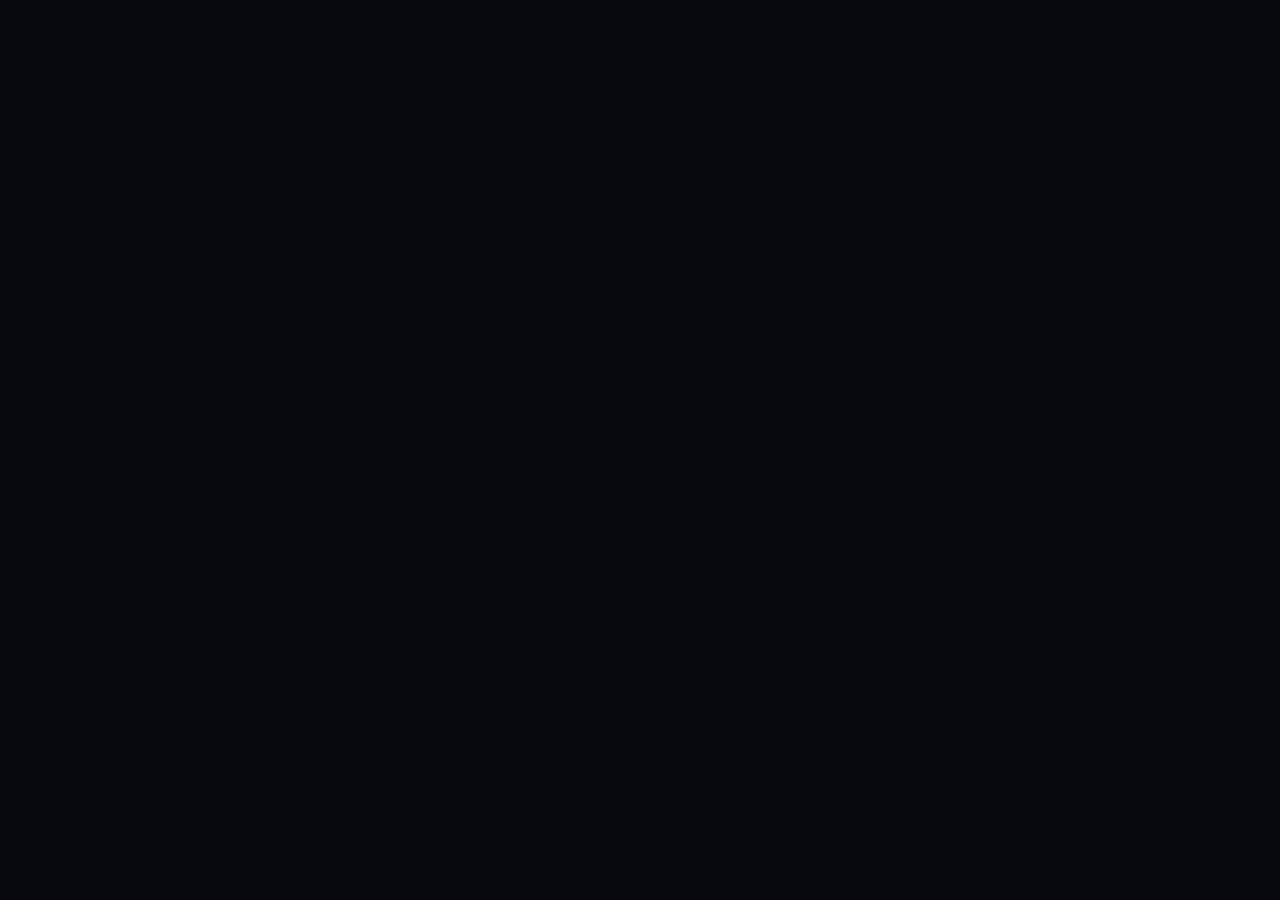
==== public/standalone.html @ dbebfe39 "feat: initialize KAGESTREAM project structure Set up core configuration, global styles, TypeScript i" ====
<!DOCTYPE html>
<html lang="es">
<head>
  <meta charset="UTF-8" />
  <meta name="viewport" content="width=device-width, initial-scale=1.0" />
  <title>KAGESTREAM - Tu universo anime comienza aquí</title>
  <meta name="description" content="Plataforma web profesional de streaming de anime con estética oscura y gestión completa." />
  
  <!-- Tipografías -->
  <link rel="preconnect" href="https://fonts.googleapis.com">
  <link rel="preconnect" href="https://fonts.gstatic.com" crossorigin>
  <link href="https://fonts.googleapis.com/css2?family=Plus+Jakarta+Sans:wght@300;400;500;600;700;800&family=Syne:wght@600;700;800&display=swap" rel="stylesheet">

  <!-- Tailwind CSS CDN -->
  <script src="https://cdn.tailwindcss.com"></script>
  <script>
    tailwind.config = {
      theme: {
        extend: {
          fontFamily: {
            sans: ['"Plus Jakarta Sans"', 'sans-serif'],
            display: ['Syne', 'sans-serif']
          },
          colors: {
            brand: {
              red: '#E50914',
              dark: '#07090e',
              panel: '#0d111a'
            }
          }
        }
      }
    }
  </script>

  <!-- React 18 & Babel Standalone -->
  <script src="https://unpkg.com/react@18/umd/react.production.min.js" crossorigin></script>
  <script src="https://unpkg.com/react-dom@18/umd/react-dom.production.min.js" crossorigin></script>
  <script src="https://unpkg.com/@babel/standalone/babel.min.js"></script>

  <style>
    body {
      background-color: #07090e;
      color: #f1f5f9;
      font-family: 'Plus Jakarta Sans', sans-serif;
      overflow-x: hidden;
    }
    .glass-panel {
      background: rgba(13, 17, 26, 0.75);
      backdrop-filter: blur(16px);
      -webkit-backdrop-filter: blur(16px);
    }
    ::-webkit-scrollbar {
      width: 6px;
      height: 6px;
    }
    ::-webkit-scrollbar-track {
      background: #07090e;
    }
    ::-webkit-scrollbar-thumb {
      background: #334155;
      border-radius: 9999px;
    }
    ::-webkit-scrollbar-thumb:hover {
      background: #64748b;
    }
  </style>
</head>
<body>
  <div id="root"></div>

  <script type="text/babel">
    const { useState, useEffect, useRef } = React;

    // --- ICONOS SVG INLINE (Ligeros y sin dependencias externas) ---
    const Icon = ({ name, className = "w-4 h-4" }) => {
      const icons = {
        play: <path d="M5 3l14 9-14 9V3z" fill="currentColor"/>,
        pause: <path d="M6 4h4v16H6V4zm8 0h4v16h-4V4z" fill="currentColor"/>,
        plus: <path d="M12 5v14M5 12h14" stroke="currentColor" strokeWidth="2" strokeLinecap="round"/>,
        check: <path d="M20 6L9 17l-5-5" stroke="currentColor" strokeWidth="2" strokeLinecap="round" strokeLinejoin="round"/>,
        trash: <path d="M3 6h18M19 6v14a2 2 0 01-2 2H7a2 2 0 01-2-2V6m3 0V4a2 2 0 012-2h4a2 2 0 012 2v2M10 11v6M14 11v6" stroke="currentColor" strokeWidth="2" strokeLinecap="round"/>,
        star: <path d="M12 2l3.09 6.26L22 9.27l-5 4.87 1.18 6.88L12 17.77l-6.18 3.25L7 14.14 2 9.27l6.91-1.01L12 2z" fill="currentColor"/>,
        x: <path d="M18 6L6 18M6 6l12 12" stroke="currentColor" strokeWidth="2" strokeLinecap="round"/>,
        search: <path d="M21 21l-6-6m2-5a7 7 0 11-14 0 7 7 0 0114 0z" stroke="currentColor" strokeWidth="2" strokeLinecap="round"/>,
        upload: <path d="M4 16v1a3 3 0 003 3h10a3 3 0 003-3v-1m-4-8l-4-4m0 0L8 8m4-4v12" stroke="currentColor" strokeWidth="2" strokeLinecap="round" strokeLinejoin="round"/>,
        sparkles: <path d="M5 3v4M3 5h4M6 17v4m-2-2h4m5-16l2.5 7.5L23 11l-7.5 2.5L13 21l-2.5-7.5L3 11l7.5-2.5L13 1z" stroke="currentColor" strokeWidth="2" strokeLinecap="round"/>,
        clapperboard: <path d="M4 11v8a2 2 0 002 2h12a2 2 0 002-2v-8H4zm0-3l2.5-4h3l-2.5 4H4zm7.5 0l2.5-4h3l-2.5 4h-3zM19 8l1.5-2.5a2 2 0 00-.5-1.5H18l-2.5 4H19z" fill="none" stroke="currentColor" strokeWidth="2"/>,
        film: <path d="M2 4h20v16H2V4zm4 0v16M18 4v16M2 8h4M2 12h4M2 16h4M18 8h4M18 12h4M18 16h4" fill="none" stroke="currentColor" strokeWidth="2"/>,
        clock: <path d="M12 8v4l3 3m6-3a9 9 0 11-18 0 9 9 0 0118 0z" stroke="currentColor" strokeWidth="2" fill="none"/>,
        info: <path d="M13 16h-1v-4h-1m1-4h.01M21 12a9 9 0 11-18 0 9 9 0 0118 0z" stroke="currentColor" strokeWidth="2" fill="none"/>,
        subtitles: <path d="M4 6h16a2 2 0 012 2v8a2 2 0 01-2 2H4a2 2 0 01-2-2V8a2 2 0 012-2zm3 6h3m4 0h3m-10 3h7" stroke="currentColor" strokeWidth="2" strokeLinecap="round" fill="none"/>,
        volume: <path d="M11 5L6 9H2v6h4l5 4V5zm4.5 3.5a5 5 0 010 7M19 5a9 9 0 010 14" stroke="currentColor" strokeWidth="2" strokeLinecap="round" fill="none"/>
      };
      return (
        <svg viewBox="0 0 24 24" className={className} fill="none">
          {icons[name] || icons.info}
        </svg>
      );
    };

    // --- CATÁLOGO DEMO INICIAL ---
    const DEFAULT_ANIMES = [
      {
        id: "solo-leveling",
        title: "Solo Leveling: Arise",
        altTitle: "Ore dake Level Up na Ken",
        synopsis: "En un mundo donde cazadores despiertan habilidades mágicas para luchar contra monstruos de portales, Sung Jinwoo es el más débil. Tras un incidente mortal en una doble mazmorra, despierta con un misterioso sistema de jugador que solo él puede ver.",
        type: "Serie",
        status: "En emisión",
        year: 2024,
        score: 9.4,
        genres: ["Acción", "Fantasía Oscura", "Sobrenatural"],
        bannerUrl: "https://images.unsplash.com/photo-1578632767115-351597cf2477?w=1920&auto=format&fit=crop&q=85",
        posterUrl: "https://images.unsplash.com/photo-1607604276583-eef5d076aa5f?w=800&auto=format&fit=crop&q=80",
        videoUrl: "https://commondatastorage.googleapis.com/gtv-videos-bucket/sample/BigBuckBunny.mp4",
        isPublished: true,
        seasons: [{
          id: "s1",
          seasonNumber: 1,
          title: "Temporada 1",
          episodes: [
            { id: "e1", episodeNumber: 1, title: "Soy el más débil de todos", durationMinutes: 24, videoUrl: "https://commondatastorage.googleapis.com/gtv-videos-bucket/sample/BigBuckBunny.mp4" },
            { id: "e2", episodeNumber: 2, title: "Si hubiera tenido otra oportunidad", durationMinutes: 24, videoUrl: "https://commondatastorage.googleapis.com/gtv-videos-bucket/sample/ElephantsDream.mp4" }
          ]
        }]
      },
      {
        id: "kimetsu-no-yaiba",
        title: "Demon Slayer: Kimetsu no Yaiba",
        altTitle: "Castillo Infinito",
        synopsis: "Tanjiro Kamado emprende un viaje para vengar a su familia masacrada y encontrar una cura para su hermana Nezuko, convertida en demonio. La batalla decisiva contra Muzan Kibutsuji comienza.",
        type: "Serie",
        status: "Finalizado",
        year: 2023,
        score: 9.2,
        genres: ["Acción", "Shonen", "Demonios"],
        bannerUrl: "https://images.unsplash.com/photo-1518709268805-4e9042af9f23?w=1920&auto=format&fit=crop&q=85",
        posterUrl: "https://images.unsplash.com/photo-1579783900882-c0d3dad7b119?w=800&auto=format&fit=crop&q=80",
        videoUrl: "https://commondatastorage.googleapis.com/gtv-videos-bucket/sample/ElephantsDream.mp4",
        isPublished: true,
        seasons: [{
          id: "s1",
          seasonNumber: 1,
          title: "Castillo Infinito",
          episodes: [
            { id: "e1", episodeNumber: 1, title: "Hacia el Castillo del Destino", durationMinutes: 25, videoUrl: "https://commondatastorage.googleapis.com/gtv-videos-bucket/sample/ElephantsDream.mp4" }
          ]
        }]
      },
      {
        id: "suzume-movie",
        title: "Suzume no Tojimari",
        altTitle: "Suzume's Door Locking",
        synopsis: "Suzume, una joven de 17 años de un tranquilo pueblo de Kyushu, se encuentra con un misterioso viajero que busca puertas que desencadenan desastres naturales por todo Japón.",
        type: "Película",
        status: "Finalizado",
        year: 2022,
        score: 9.1,
        genres: ["Aventura", "Fantasía", "Drama"],
        bannerUrl: "https://images.unsplash.com/photo-1534447677768-be436bb09401?w=1920&auto=format&fit=crop&q=85",
        posterUrl: "https://images.unsplash.com/photo-1506703719100-a0f3a48c0f86?w=800&auto=format&fit=crop&q=80",
        videoUrl: "https://commondatastorage.googleapis.com/gtv-videos-bucket/sample/ForBiggerBlazes.mp4",
        isPublished: true,
        seasons: [{
          id: "s1",
          seasonNumber: 1,
          title: "Película Completa",
          episodes: [
            { id: "e1", episodeNumber: 1, title: "Suzume (Película Completa HD)", durationMinutes: 122, videoUrl: "https://commondatastorage.googleapis.com/gtv-videos-bucket/sample/ForBiggerBlazes.mp4" }
          ]
        }]
      }
    ];

    // Subtítulos sincronizados para audio latino
    const SAMPLE_SUBTITLES = [
      { id: '1', startTime: 1, endTime: 4, text: "¡El despertar de la sombra ha comenzado!" },
      { id: '2', startTime: 5, endTime: 9, text: "¿Acaso crees que este es el límite de mi poder?" },
      { id: '3', startTime: 10, endTime: 15, text: "[Español Latino] ¡SURGE! (Comando de Invocación)" },
      { id: '4', startTime: 16, endTime: 22, text: "A partir de este instante, lucharás bajo mis órdenes." }
    ];

    // --- INTRO ESTILO NETFLIX CON LA LETRA 'K' ---
    const NetflixIntro = ({ onComplete }) => {
      const [phase, setPhase] = useState('initial');

      useEffect(() => {
        // Sintetizador de sonido Ta-Dum cinematográfico
        try {
          const AudioCtx = window.AudioContext || window.webkitAudioContext;
          if (AudioCtx) {
            const ctx = new AudioCtx();
            const osc1 = ctx.createOscillator();
            const gain1 = ctx.createGain();
            osc1.type = 'sawtooth';
            osc1.frequency.setValueAtTime(55, ctx.currentTime);
            osc1.frequency.exponentialRampToValueAtTime(32, ctx.currentTime + 1.8);
            gain1.gain.setValueAtTime(0.7, ctx.currentTime);
            gain1.gain.exponentialRampToValueAtTime(0.001, ctx.currentTime + 2.2);
            osc1.connect(gain1);
            gain1.connect(ctx.destination);
            osc1.start();
            osc1.stop(ctx.currentTime + 2.3);
          }
        } catch(e) {}

        const t1 = setTimeout(() => setPhase('boom'), 200);
        const t2 = setTimeout(() => setPhase('fade'), 2600);
        const t3 = setTimeout(() => onComplete(), 3200);
        return () => { clearTimeout(t1); clearTimeout(t2); clearTimeout(t3); };
      }, []);

      return (
        <div className={`fixed inset-0 z-50 flex items-center justify-center bg-black transition-opacity duration-700 select-none ${phase === 'fade' ? 'opacity-0 pointer-events-none' : 'opacity-100'}`}>
          <button onClick={onComplete} className="absolute top-6 right-6 px-3 py-1.5 rounded-full bg-white/10 hover:bg-white/20 text-xs font-mono text-slate-300 border border-white/10">
            Omitir [ESC]
          </button>
          <div className="flex flex-col items-center">
            <div className={`transition-all duration-1000 ease-out transform ${phase === 'initial' ? 'scale-50 opacity-0' : phase === 'boom' ? 'scale-100 opacity-100' : 'scale-[2.5] opacity-0 blur-sm'}`}>
              <svg viewBox="0 0 160 220" className="w-32 h-44 sm:w-44 sm:h-60" fill="none">
                <defs>
                  <linearGradient id="nfx-left" x1="0%" y1="0%" x2="100%" y2="0%">
                    <stop offset="0%" stopColor="#8A050B"/>
                    <stop offset="100%" stopColor="#E50914"/>
                  </linearGradient>
                  <linearGradient id="nfx-diag" x1="0%" y1="0%" x2="100%" y2="100%">
                    <stop offset="0%" stopColor="#FF262E"/>
                    <stop offset="50%" stopColor="#E50914"/>
                    <stop offset="100%" stopColor="#750409"/>
                  </linearGradient>
                </defs>
                {/* Letra K Estilo Netflix */}
                <path d="M28 10 L64 10 L64 200 C52 204 40 204 28 200 Z" fill="url(#nfx-left)" />
                <path d="M54 126 L108 10 L144 10 L80 142 Z" fill="#E50914" />
                <path d="M62 98 L94 98 L148 200 C136 204 122 204 110 200 L62 124 Z" fill="url(#nfx-diag)" />
              </svg>
            </div>
            <div className={`mt-6 text-center transition-all duration-700 ${phase === 'boom' ? 'opacity-100 translate-y-0' : 'opacity-0 translate-y-4'}`}>
              <h1 className="text-3xl sm:text-4xl font-extrabold tracking-[0.25em] text-white">
                KAGE<span className="text-[#E50914]">STREAM</span>
              </h1>
              <p className="text-[11px] font-mono tracking-[0.3em] text-slate-400 mt-2">TU UNIVERSO ANIME</p>
            </div>
          </div>
        </div>
      );
    };

    // --- REPRODUCTOR DE VIDEO CON SUBTÍTULOS LATINOS ---
    const VideoPlayer = ({ anime, episodeNumber = 1, onClose }) => {
      const videoRef = useRef(null);
      const [currentTime, setCurrentTime] = useState(0);
      const [duration, setDuration] = useState(100);
      const [isPlaying, setIsPlaying] = useState(true);
      const [subtitlesEnabled, setSubtitlesEnabled] = useState(true);
      const [audioLang, setAudioLang] = useState("Español Latino (Oficial)");

      const currentSub = SAMPLE_SUBTITLES.find(s => currentTime >= s.startTime && currentTime <= s.endTime);

      const togglePlay = () => {
        if (!videoRef.current) return;
        if (videoRef.current.paused) {
          videoRef.current.play();
          setIsPlaying(true);
        } else {
          videoRef.current.pause();
          setIsPlaying(false);
        }
      };

      return (
        <div className="fixed inset-0 z-50 bg-black flex flex-col items-center justify-center">
          <div className="absolute top-4 inset-x-4 flex items-center justify-between z-20 pointer-events-auto">
            <div>
              <span className="text-xs text-red-500 font-bold uppercase tracking-wider">Reproduciendo Ep. {episodeNumber}</span>
              <h3 className="text-lg font-bold text-white drop-shadow">{anime.title}</h3>
            </div>
            <button onClick={onClose} className="p-2 rounded-full bg-white/10 hover:bg-white/20 text-white backdrop-blur-md">
              <Icon name="x" className="w-6 h-6" />
            </button>
          </div>

          <div className="relative w-full h-full flex items-center justify-center" onClick={togglePlay}>
            <video
              ref={videoRef}
              src={anime.videoUrl || "https://commondatastorage.googleapis.com/gtv-videos-bucket/sample/BigBuckBunny.mp4"}
              className="max-h-full max-w-full object-contain"
              autoPlay
              onTimeUpdate={(e) => setCurrentTime(e.target.currentTime)}
              onLoadedMetadata={(e) => setDuration(e.target.duration)}
            />

            {/* Subtítulos en pantalla */}
            {subtitlesEnabled && currentSub && (
              <div className="absolute bottom-24 inset-x-8 text-center pointer-events-none">
                <span className="inline-block px-4 py-1.5 rounded-lg bg-black/80 text-yellow-300 text-base sm:text-xl font-medium tracking-wide shadow-2xl backdrop-blur-sm border border-yellow-500/20">
                  {currentSub.text}
                </span>
              </div>
            )}
          </div>

          {/* Barra de Controles Inferior */}
          <div className="absolute bottom-0 inset-x-0 p-4 bg-gradient-to-t from-black via-black/80 to-transparent flex flex-col gap-2 z-20">
            <input
              type="range"
              min="0"
              max={duration || 100}
              value={currentTime}
              onChange={(e) => {
                if (videoRef.current) videoRef.current.currentTime = Number(e.target.value);
              }}
              className="w-full accent-red-600 h-1.5 bg-white/20 rounded cursor-pointer"
            />

            <div className="flex items-center justify-between text-xs sm:text-sm text-slate-200">
              <div className="flex items-center gap-4">
                <button onClick={togglePlay} className="p-2 text-white hover:text-red-500 transition-colors">
                  <Icon name={isPlaying ? "pause" : "play"} className="w-5 h-5" />
                </button>
                <span>{Math.floor(currentTime / 60)}:{Math.floor(currentTime % 60).toString().padStart(2, '0')} / {Math.floor(duration / 60)}:{Math.floor(duration % 60).toString().padStart(2, '0')}</span>
              </div>

              <div className="flex items-center gap-3">
                {/* Selector de Audio */}
                <select
                  value={audioLang}
                  onChange={(e) => setAudioLang(e.target.value)}
                  className="bg-black/60 border border-white/20 rounded-lg px-2.5 py-1 text-xs text-white"
                >
                  <option>Español Latino (Oficial)</option>
                  <option>Japonés (Original)</option>
                  <option>Inglés (Doblaje)</option>
                </select>

                {/* Alternar Subtítulos */}
                <button
                  onClick={() => setSubtitlesEnabled(!subtitlesEnabled)}
                  className={`flex items-center gap-1 px-2.5 py-1 rounded-lg border text-xs font-semibold ${subtitlesEnabled ? 'bg-red-600 border-red-500 text-white' : 'bg-black/50 border-white/20 text-slate-400'}`}
                >
                  <Icon name="subtitles" className="w-3.5 h-3.5" />
                  <span>Sub: {subtitlesEnabled ? 'ON' : 'OFF'}</span>
                </button>
              </div>
            </div>
          </div>
        </div>
      );
    };

    // --- MODAL DETALLES DEL ANIME ---
    const DetailsModal = ({ anime, onClose, onPlay, onDelete, isSaved, onToggleList }) => {
      if (!anime) return null;
      return (
        <div className="fixed inset-0 z-40 bg-black/80 backdrop-blur-md flex items-center justify-center p-4">
          <div className="relative w-full max-w-2xl bg-[#0d111a] border border-white/10 rounded-2xl overflow-hidden shadow-2xl">
            <button onClick={onClose} className="absolute top-4 right-4 z-20 p-2 rounded-full bg-black/60 text-white hover:bg-white/20">
              <Icon name="x" className="w-5 h-5" />
            </button>

            <div className="relative h-64 sm:h-80">
              <img src={anime.bannerUrl || anime.posterUrl} className="w-full h-full object-cover" />
              <div className="absolute inset-0 bg-gradient-to-t from-[#0d111a] via-[#0d111a]/40 to-transparent" />
              <div className="absolute bottom-4 left-6 right-6 flex items-end justify-between">
                <div>
                  <span className="px-2 py-0.5 rounded bg-red-600 text-[10px] font-bold text-white uppercase">{anime.type}</span>
                  <h2 className="text-2xl sm:text-3xl font-bold text-white mt-1">{anime.title}</h2>
                  <p className="text-xs text-slate-300 font-mono">{anime.altTitle}</p>
                </div>
                <div className="flex items-center gap-2">
                  <button onClick={() => onPlay(anime)} className="flex items-center gap-1.5 px-4 py-2 rounded-xl bg-red-600 hover:bg-red-500 text-white text-xs font-bold shadow-lg">
                    <Icon name="play" className="w-4 h-4" />
                    <span>VER AHORA</span>
                  </button>
                  <button onClick={() => onToggleList(anime.id)} className="p-2 rounded-xl bg-white/10 hover:bg-white/20 text-white border border-white/10">
                    <Icon name={isSaved ? "check" : "plus"} className="w-4 h-4" />
                  </button>
                  <button onClick={() => onDelete(anime.id)} className="p-2 rounded-xl bg-red-950/80 hover:bg-red-600 text-red-400 hover:text-white border border-red-500/30" title="Borrar publicación">
                    <Icon name="trash" className="w-4 h-4" />
                  </button>
                </div>
              </div>
            </div>

            <div className="p-6 space-y-4">
              <div className="flex items-center gap-4 text-xs text-slate-400">
                <span className="flex items-center gap-1 text-amber-400 font-bold"><Icon name="star" className="w-3.5 h-3.5" /> {anime.score}</span>
                <span>{anime.year}</span>
                <span>{anime.status}</span>
                <div className="flex gap-1.5">
                  {anime.genres.map(g => (
                    <span key={g} className="px-2 py-0.5 rounded-full bg-white/5 border border-white/10 text-[10px] text-slate-300">{g}</span>
                  ))}
                </div>
              </div>
              <p className="text-xs sm:text-sm text-slate-300 leading-relaxed">{anime.synopsis}</p>

              {/* Lista de episodios */}
              <div className="pt-3 border-t border-white/10">
                <h4 className="text-xs font-bold text-slate-400 uppercase mb-2">Episodios disponibles</h4>
                <div className="space-y-1.5 max-h-40 overflow-y-auto pr-1">
                  {anime.seasons?.[0]?.episodes?.map(ep => (
                    <div key={ep.id} onClick={() => onPlay(anime)} className="flex items-center justify-between p-2 rounded-lg bg-white/5 hover:bg-white/10 cursor-pointer text-xs">
                      <div className="flex items-center gap-2">
                        <span className="text-red-500 font-bold">Ep. {ep.episodeNumber}</span>
                        <span className="text-white">{ep.title}</span>
                      </div>
                      <span className="text-slate-400 text-[11px]">{ep.durationMinutes} min</span>
                    </div>
                  ))}
                </div>
              </div>
            </div>
          </div>
        </div>
      );
    };

    // --- MODAL DE SUBIR / PUBLICAR ANIME ---
    const UploadModal = ({ isOpen, onClose, onSave }) => {
      const [title, setTitle] = useState('');
      const [synopsis, setSynopsis] = useState('');
      const [type, setType] = useState('Serie');
      const [posterUrl, setPosterUrl] = useState('');
      const [bannerUrl, setBannerUrl] = useState('');
      const [videoUrl, setVideoUrl] = useState('');
      const [genres, setGenres] = useState('Acción, Fantasía');

      if (!isOpen) return null;

      const handleSubmit = (e) => {
        e.preventDefault();
        if (!title.trim()) return;
        const newAnime = {
          id: 'anime_' + Date.now(),
          title,
          synopsis: synopsis || 'Sin sinopsis disponible.',
          type,
          status: 'En emisión',
          year: new Date().getFullYear(),
          score: 9.0,
          genres: genres.split(',').map(g => g.trim()),
          posterUrl: posterUrl || 'https://images.unsplash.com/photo-1578632767115-351597cf2477?w=800&auto=format&fit=crop&q=80',
          bannerUrl: bannerUrl || 'https://images.unsplash.com/photo-1578632767115-351597cf2477?w=1920&auto=format&fit=crop&q=85',
          videoUrl: videoUrl || 'https://commondatastorage.googleapis.com/gtv-videos-bucket/sample/BigBuckBunny.mp4',
          isPublished: true,
          seasons: [{
            id: 's1',
            seasonNumber: 1,
            title: 'Temporada 1',
            episodes: [{ id: 'e1', episodeNumber: 1, title: 'Episodio 1: Comienzo', durationMinutes: 24, videoUrl }]
          }]
        };
        onSave(newAnime);
        onClose();
      };

      return (
        <div className="fixed inset-0 z-50 bg-black/80 backdrop-blur-sm flex items-center justify-center p-4">
          <div className="w-full max-w-lg bg-[#0d111a] border border-white/10 rounded-2xl p-6 shadow-2xl">
            <div className="flex items-center justify-between mb-4">
              <h3 className="text-base font-bold text-white flex items-center gap-2">
                <Icon name="upload" className="w-4 h-4 text-red-500" />
                <span>Subir y Publicar Contenido</span>
              </h3>
              <button onClick={onClose} className="p-1 rounded text-slate-400 hover:text-white"><Icon name="x" className="w-4 h-4" /></button>
            </div>

            <form onSubmit={handleSubmit} className="space-y-3 text-xs">
              <div>
                <label className="block text-slate-400 mb-1">Título del Anime *</label>
                <input required value={title} onChange={e => setTitle(e.target.value)} placeholder="Ej: Dragon Ball Daima" className="w-full bg-black/50 border border-white/10 rounded-lg p-2 text-white" />
              </div>

              <div className="grid grid-cols-2 gap-2">
                <div>
                  <label className="block text-slate-400 mb-1">Tipo</label>
                  <select value={type} onChange={e => setType(e.target.value)} className="w-full bg-black/50 border border-white/10 rounded-lg p-2 text-white">
                    <option>Serie</option>
                    <option>Película</option>
                    <option>OVA</option>
                  </select>
                </div>
                <div>
                  <label className="block text-slate-400 mb-1">Géneros (separados por coma)</label>
                  <input value={genres} onChange={e => setGenres(e.target.value)} className="w-full bg-black/50 border border-white/10 rounded-lg p-2 text-white" />
                </div>
              </div>

              <div>
                <label className="block text-slate-400 mb-1">URL del Video (MP4 / WebM / HLS)</label>
                <input value={videoUrl} onChange={e => setVideoUrl(e.target.value)} placeholder="https://.../video.mp4" className="w-full bg-black/50 border border-white/10 rounded-lg p-2 text-white" />
              </div>

              <div>
                <label className="block text-slate-400 mb-1">URL de Portada (Poster)</label>
                <input value={posterUrl} onChange={e => setPosterUrl(e.target.value)} placeholder="https://.../poster.jpg" className="w-full bg-black/50 border border-white/10 rounded-lg p-2 text-white" />
              </div>

              <div>
                <label className="block text-slate-400 mb-1">Sinopsis</label>
                <textarea rows="3" value={synopsis} onChange={e => setSynopsis(e.target.value)} placeholder="Describe la historia..." className="w-full bg-black/50 border border-white/10 rounded-lg p-2 text-white" />
              </div>

              <div className="pt-3 flex justify-end gap-2">
                <button type="button" onClick={onClose} className="px-4 py-2 rounded-lg bg-white/5 text-slate-300">Cancelar</button>
                <button type="submit" className="px-5 py-2 rounded-lg bg-red-600 hover:bg-red-500 font-bold text-white">Publicar Ahora</button>
              </div>
            </form>
          </div>
        </div>
      );
    };

    // --- APLICACIÓN PRINCIPAL ---
    function App() {
      const [animes, setAnimes] = useState(() => {
        try {
          const saved = localStorage.getItem('kagestream_animes');
          return saved ? JSON.parse(saved) : DEFAULT_ANIMES;
        } catch(e) {
          return DEFAULT_ANIMES;
        }
      });

      const [myList, setMyList] = useState(() => {
        try {
          const saved = localStorage.getItem('kagestream_mylist');
          return saved ? JSON.parse(saved) : [];
        } catch(e) {
          return [];
        }
      });

      const [showIntro, setShowIntro] = useState(() => {
        try {
          return !sessionStorage.getItem('kagestream_intro_seen');
        } catch(e) {
          return true;
        }
      });

      const [activeTab, setActiveTab] = useState('home');
      const [selectedAnime, setSelectedAnime] = useState(null);
      const [playingAnime, setPlayingAnime] = useState(null);
      const [uploadOpen, setUploadOpen] = useState(false);
      const [searchQuery, setSearchQuery] = useState('');
      const [bgScene, setBgScene] = useState('https://images.unsplash.com/photo-1578632767115-351597cf2477?w=1920&auto=format&fit=crop&q=85');

      // Guardar en LocalStorage al actualizar
      useEffect(() => {
        localStorage.setItem('kagestream_animes', JSON.stringify(animes));
      }, [animes]);

      useEffect(() => {
        localStorage.setItem('kagestream_mylist', JSON.stringify(myList));
      }, [myList]);

      const handleIntroDone = () => {
        try { sessionStorage.setItem('kagestream_intro_seen', 'true'); } catch(e) {}
        setShowIntro(false);
      };

      // Borrar publicación
      const handleDeleteAnime = (id) => {
        if (confirm("¿Estás seguro de que deseas eliminar esta publicación de tu catálogo?")) {
          setAnimes(prev => prev.filter(a => a.id !== id));
          setMyList(prev => prev.filter(item => item !== id));
          if (selectedAnime?.id === id) setSelectedAnime(null);
          if (playingAnime?.id === id) setPlayingAnime(null);
        }
      };

      const handleToggleList = (id) => {
        setMyList(prev => prev.includes(id) ? prev.filter(x => x !== id) : [...prev, id]);
      };

      const handleSaveUpload = (newAnime) => {
        setAnimes(prev => [newAnime, ...prev]);
      };

      // Filtrado por búsqueda y categoría
      const filteredAnimes = animes.filter(a => {
        const matchesSearch = a.title.toLowerCase().includes(searchQuery.toLowerCase()) || 
                              a.genres.some(g => g.toLowerCase().includes(searchQuery.toLowerCase()));
        if (!matchesSearch) return false;
        if (activeTab === 'movies') return a.type === 'Película';
        if (activeTab === 'series') return a.type === 'Serie';
        if (activeTab === 'mylist') return myList.includes(a.id);
        return true;
      });

      return (
        <div className="relative min-h-screen">
          {/* FONDO DINÁMICO DE ANIME */}
          <div className="fixed inset-0 z-[-1] overflow-hidden pointer-events-none">
            <img src={bgScene} className="w-full h-full object-cover filter brightness-[0.65] contrast-[1.1]" />
            <div className="absolute inset-0 bg-gradient-to-t from-[#07090e] via-[#07090e]/50 to-[#07090e]/80" />
          </div>

          {/* INTRO ESTILO NETFLIX (Solo al inicio de la sesión) */}
          {showIntro && <NetflixIntro onComplete={handleIntroDone} />}

          {/* BARRA DE NAVEGACIÓN SUPERIOR */}
          <header className="sticky top-0 z-30 glass-panel border-b border-white/10 px-4 sm:px-8 py-3 flex items-center justify-between">
            <div className="flex items-center gap-6">
              <div onClick={() => setActiveTab('home')} className="flex items-center gap-2 cursor-pointer">
                <span className="w-8 h-8 rounded-lg bg-red-600 flex items-center justify-center font-extrabold text-white text-lg">K</span>
                <span className="text-lg font-extrabold tracking-wider text-white">KAGE<span className="text-red-500">STREAM</span></span>
              </div>

              <nav className="hidden md:flex items-center gap-1 text-xs font-semibold text-slate-300">
                {[
                  { id: 'home', label: 'Inicio' },
                  { id: 'series', label: 'Series' },
                  { id: 'movies', label: 'Películas' },
                  { id: 'mylist', label: 'Mi Lista' }
                ].map(t => (
                  <button
                    key={t.id}
                    onClick={() => setActiveTab(t.id)}
                    className={`px-3 py-1.5 rounded-lg transition-colors ${activeTab === t.id ? 'bg-white/10 text-white font-bold' : 'hover:text-white'}`}
                  >
                    {t.label}
                  </button>
                ))}
              </nav>
            </div>

            <div className="flex items-center gap-3">
              {/* Buscador */}
              <div className="relative hidden sm:block">
                <Icon name="search" className="w-3.5 h-3.5 absolute left-3 top-2.5 text-slate-400" />
                <input
                  type="text"
                  placeholder="Buscar anime, género..."
                  value={searchQuery}
                  onChange={e => setSearchQuery(e.target.value)}
                  className="bg-black/50 border border-white/10 rounded-full pl-8 pr-4 py-1 text-xs text-white placeholder-slate-500 focus:outline-none focus:border-red-500 w-44 lg:w-60"
                />
              </div>

              {/* Botón Subir Publicación */}
              <button
                onClick={() => setUploadOpen(true)}
                className="flex items-center gap-1.5 px-3 py-1.5 rounded-xl bg-red-600 hover:bg-red-500 text-white text-xs font-bold shadow-lg shadow-red-950/40"
              >
                <Icon name="upload" className="w-3.5 h-3.5" />
                <span>Subir</span>
              </button>
            </div>
          </header>

          {/* CONTENIDO PRINCIPAL */}
          <main className="max-w-7xl mx-auto px-4 sm:px-8 py-6 space-y-8">
            {/* HERO SECTION (En la pestaña Inicio) */}
            {activeTab === 'home' && animes.length > 0 && (
              <div className="relative rounded-2xl overflow-hidden glass-panel border border-white/10 min-h-[340px] sm:min-h-[420px] flex items-end p-6 sm:p-10">
                <img src={animes[0].bannerUrl} className="absolute inset-0 w-full h-full object-cover filter brightness-[0.7]" />
                <div className="absolute inset-0 bg-gradient-to-t from-[#07090e] via-[#07090e]/40 to-transparent" />
                
                <div className="relative z-10 max-w-xl space-y-3">
                  <span className="px-2 py-0.5 rounded bg-red-600 text-[10px] font-bold text-white uppercase">DESTACADO</span>
                  <h1 className="text-3xl sm:text-5xl font-extrabold text-white leading-tight">{animes[0].title}</h1>
                  <p className="text-xs sm:text-sm text-slate-300 line-clamp-3 leading-relaxed">{animes[0].synopsis}</p>
                  
                  <div className="flex items-center gap-3 pt-2">
                    <button
                      onClick={() => setPlayingAnime(animes[0])}
                      className="flex items-center gap-2 px-5 py-2.5 rounded-xl bg-red-600 hover:bg-red-500 text-white text-xs sm:text-sm font-bold shadow-xl shadow-red-950/50"
                    >
                      <Icon name="play" className="w-4 h-4" />
                      <span>REPRODUCIR</span>
                    </button>
                    <button
                      onClick={() => setSelectedAnime(animes[0])}
                      className="flex items-center gap-2 px-4 py-2.5 rounded-xl bg-white/10 hover:bg-white/20 text-white text-xs sm:text-sm font-bold backdrop-blur-sm border border-white/10"
                    >
                      <Icon name="info" className="w-4 h-4" />
                      <span>MÁS INFORMACIÓN</span>
                    </button>
                  </div>
                </div>
              </div>
            )}

            {/* SECCIÓN DE TÍTULOS Y TARJETAS */}
            <div className="space-y-4">
              <div className="flex items-center justify-between">
                <h2 className="text-lg sm:text-xl font-bold text-white">
                  {activeTab === 'home' ? 'Catálogo Completo' : activeTab === 'series' ? 'Series' : activeTab === 'movies' ? 'Películas' : 'Mi Lista'}
                </h2>
                <span className="text-xs text-slate-400 font-mono">{filteredAnimes.length} títulos</span>
              </div>

              {filteredAnimes.length === 0 ? (
                <div className="text-center py-16 text-slate-400 text-sm">
                  No se encontraron animes en esta sección.
                </div>
              ) : (
                <div className="grid grid-cols-2 sm:grid-cols-3 md:grid-cols-4 lg:grid-cols-5 gap-3 sm:gap-4">
                  {filteredAnimes.map(anime => (
                    <div
                      key={anime.id}
                      className="group relative rounded-xl overflow-hidden glass-panel border border-white/10 hover:border-red-500/50 transition-all flex flex-col"
                    >
                      <div
                        className="relative aspect-[3/4] overflow-hidden bg-slate-900 cursor-pointer"
                        onClick={() => setSelectedAnime(anime)}
                      >
                        <img src={anime.posterUrl} className="w-full h-full object-cover group-hover:scale-105 transition-transform duration-300" />
                        <div className="absolute inset-0 bg-gradient-to-t from-black/80 via-transparent to-transparent opacity-60 group-hover:opacity-90" />

                        {/* Botón Reproducción Directa */}
                        <button
                          onClick={(e) => { e.stopPropagation(); setPlayingAnime(anime); }}
                          className="absolute inset-0 m-auto w-10 h-10 rounded-full bg-red-600 text-white flex items-center justify-center opacity-0 group-hover:opacity-100 hover:scale-110 transition-all shadow-xl"
                        >
                          <Icon name="play" className="w-4 h-4 ml-0.5" />
                        </button>

                        {/* BOTÓN BORRAR PUBLICACIÓN */}
                        <button
                          onClick={(e) => { e.stopPropagation(); handleDeleteAnime(anime.id); }}
                          className="absolute top-2 right-2 p-1.5 rounded-lg bg-black/70 hover:bg-red-600 text-slate-300 hover:text-white transition-all"
                          title="Borrar publicación"
                        >
                          <Icon name="trash" className="w-3.5 h-3.5" />
                        </button>

                        <div className="absolute bottom-2 left-2 right-2 flex items-center justify-between text-[11px] text-white">
                          <span className="flex items-center gap-1 font-bold"><Icon name="star" className="w-3 h-3 text-amber-400" /> {anime.score}</span>
                          <span className="px-1.5 py-0.5 rounded bg-red-600 text-[10px] font-bold">{anime.type}</span>
                        </div>
                      </div>

                      <div className="p-2.5 flex flex-col justify-between flex-grow">
                        <h4 onClick={() => setSelectedAnime(anime)} className="text-xs sm:text-sm font-bold text-white line-clamp-1 hover:text-red-400 cursor-pointer">
                          {anime.title}
                        </h4>
                        <div className="flex items-center justify-between mt-2 pt-2 border-t border-white/5 text-[11px] text-slate-400">
                          <span>{anime.year}</span>
                          <button onClick={() => handleToggleList(anime.id)} className="hover:text-white">
                            <Icon name={myList.includes(anime.id) ? "check" : "plus"} className="w-3.5 h-3.5" />
                          </button>
                        </div>
                      </div>
                    </div>
                  ))}
                </div>
              )}
            </div>
          </main>

          {/* MODAL DETALLES */}
          <DetailsModal
            anime={selectedAnime}
            onClose={() => setSelectedAnime(null)}
            onPlay={(a) => { setSelectedAnime(null); setPlayingAnime(a); }}
            onDelete={handleDeleteAnime}
            isSaved={selectedAnime ? myList.includes(selectedAnime.id) : false}
            onToggleList={handleToggleList}
          />

          {/* REPRODUCTOR VIDEO COMPLETO */}
          {playingAnime && (
            <VideoPlayer
              anime={playingAnime}
              onClose={() => setPlayingAnime(null)}
            />
          )}

          {/* MODAL SUBIR ANIME */}
          <UploadModal
            isOpen={uploadOpen}
            onClose={() => setUploadOpen(false)}
            onSave={handleSaveUpload}
          />
        </div>
      );
    }

    ReactDOM.render(<App />, document.getElementById('root'));
  </script>
</body>
</html>
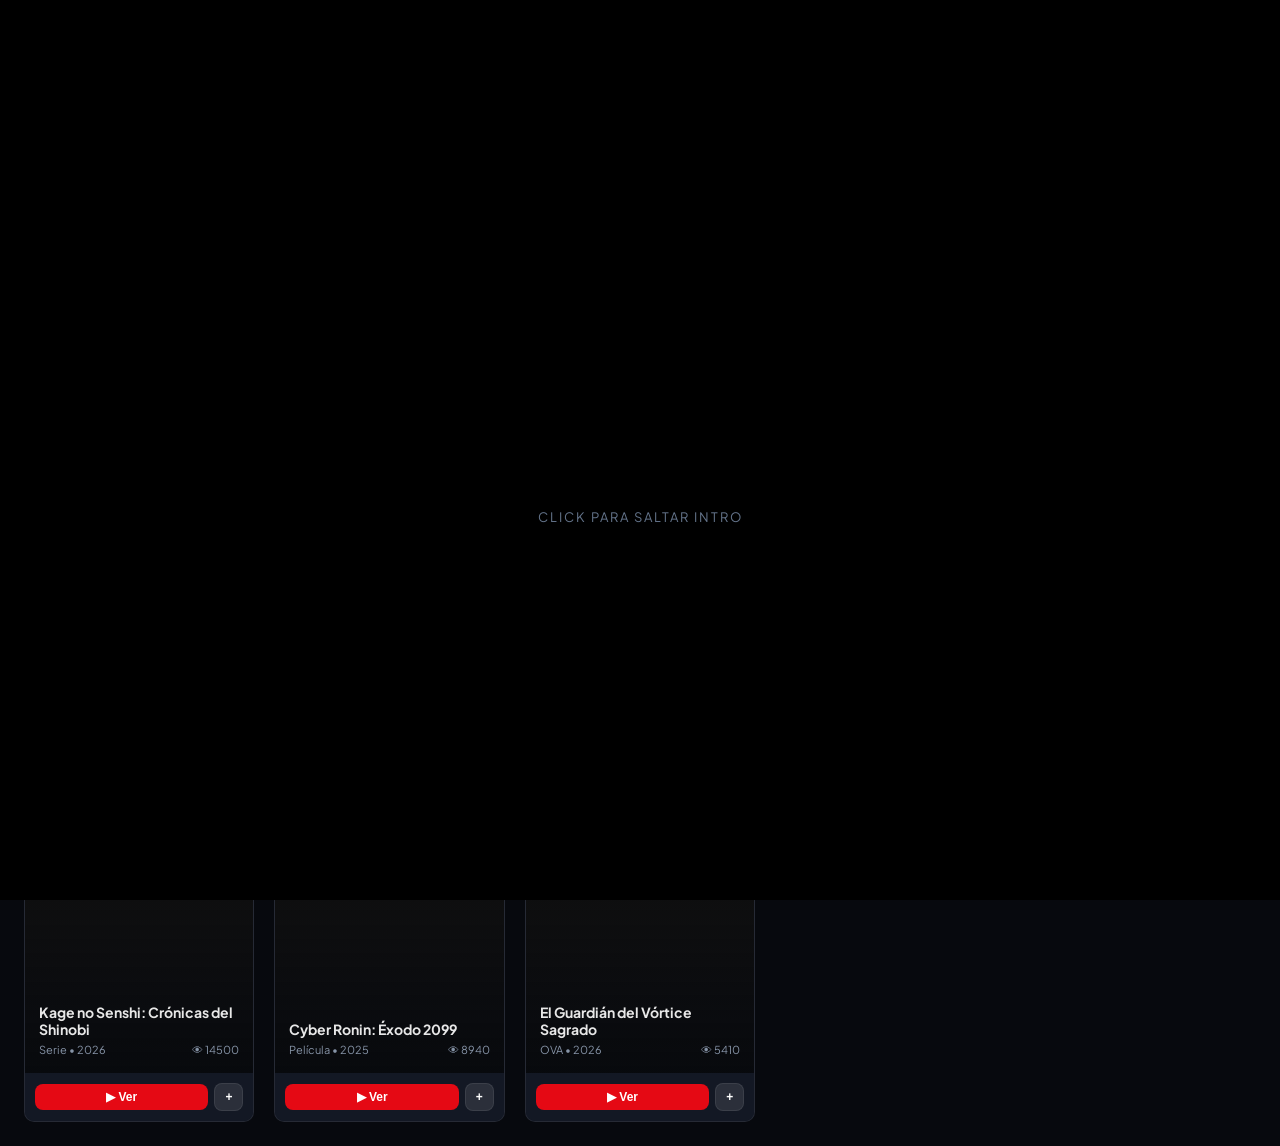
==== commit 1a7a9f24: "feat: add standalone HTML exporter and demo fallback - Add UI to export/download the application as " ====
--- a/public/standalone.html
+++ b/public/standalone.html
@@ -4,784 +4,1098 @@
   <meta charset="UTF-8" />
   <meta name="viewport" content="width=device-width, initial-scale=1.0" />
   <title>KAGESTREAM - Tu universo anime comienza aquí</title>
-  <meta name="description" content="Plataforma web profesional de streaming de anime con estética oscura y gestión completa." />
+  <meta name="description" content="Plataforma de streaming y gestión de anime con estética cinematográfica oscura." />
   
-  <!-- Tipografías -->
+  <!-- Tipografía Google Fonts con fallback seguro -->
   <link rel="preconnect" href="https://fonts.googleapis.com">
   <link rel="preconnect" href="https://fonts.gstatic.com" crossorigin>
-  <link href="https://fonts.googleapis.com/css2?family=Plus+Jakarta+Sans:wght@300;400;500;600;700;800&family=Syne:wght@600;700;800&display=swap" rel="stylesheet">
-
-  <!-- Tailwind CSS CDN -->
-  <script src="https://cdn.tailwindcss.com"></script>
-  <script>
-    tailwind.config = {
-      theme: {
-        extend: {
-          fontFamily: {
-            sans: ['"Plus Jakarta Sans"', 'sans-serif'],
-            display: ['Syne', 'sans-serif']
-          },
-          colors: {
-            brand: {
-              red: '#E50914',
-              dark: '#07090e',
-              panel: '#0d111a'
-            }
-          }
-        }
-      }
-    }
-  </script>
-
-  <!-- React 18 & Babel Standalone -->
-  <script src="https://unpkg.com/react@18/umd/react.production.min.js" crossorigin></script>
-  <script src="https://unpkg.com/react-dom@18/umd/react-dom.production.min.js" crossorigin></script>
-  <script src="https://unpkg.com/@babel/standalone/babel.min.js"></script>
+  <link href="https://fonts.googleapis.com/css2?family=Plus+Jakarta+Sans:wght@300;400;500;600;700;800&family=Syne:wght@700;800&display=swap" rel="stylesheet">
 
   <style>
+    /* RESET & VARIABLES GLOBALES */
+    *, *::before, *::after {
+      box-sizing: border-box;
+      margin: 0;
+      padding: 0;
+    }
+    :root {
+      --bg-dark: #07090e;
+      --bg-panel: #0d111a;
+      --bg-card: #131824;
+      --brand-red: #E50914;
+      --brand-red-hover: #b80710;
+      --text-main: #f1f5f9;
+      --text-muted: #94a3b8;
+      --border-subtle: rgba(255, 255, 255, 0.08);
+      --font-main: 'Plus Jakarta Sans', system-ui, -apple-system, sans-serif;
+      --font-display: 'Syne', 'Plus Jakarta Sans', sans-serif;
+    }
+
     body {
-      background-color: #07090e;
-      color: #f1f5f9;
-      font-family: 'Plus Jakarta Sans', sans-serif;
+      background-color: var(--bg-dark);
+      color: var(--text-main);
+      font-family: var(--font-main);
       overflow-x: hidden;
-    }
-    .glass-panel {
-      background: rgba(13, 17, 26, 0.75);
+      min-height: 100vh;
+      line-height: 1.5;
+    }
+
+    /* Scrollbar estilizado */
+    ::-webkit-scrollbar { width: 8px; height: 8px; }
+    ::-webkit-scrollbar-track { background: var(--bg-dark); }
+    ::-webkit-scrollbar-thumb { background: #222938; border-radius: 4px; }
+    ::-webkit-scrollbar-thumb:hover { background: #374151; }
+
+    /* UTILIDADES */
+    .glass {
+      background: rgba(13, 17, 26, 0.85);
       backdrop-filter: blur(16px);
       -webkit-backdrop-filter: blur(16px);
     }
-    ::-webkit-scrollbar {
-      width: 6px;
-      height: 6px;
-    }
-    ::-webkit-scrollbar-track {
-      background: #07090e;
-    }
-    ::-webkit-scrollbar-thumb {
-      background: #334155;
-      border-radius: 9999px;
-    }
-    ::-webkit-scrollbar-thumb:hover {
-      background: #64748b;
+    .text-gradient {
+      background: linear-gradient(135deg, #ffffff 0%, #cbd5e1 100%);
+      -webkit-background-clip: text;
+      -webkit-text-fill-color: transparent;
+    }
+    .red-glow {
+      box-shadow: 0 0 25px rgba(229, 9, 20, 0.45);
+    }
+    .btn {
+      display: inline-flex;
+      align-items: center;
+      justify-content: center;
+      gap: 8px;
+      padding: 10px 20px;
+      border-radius: 8px;
+      font-size: 14px;
+      font-weight: 600;
+      cursor: pointer;
+      transition: all 0.2s ease;
+      border: none;
+      text-decoration: none;
+    }
+    .btn-red {
+      background: var(--brand-red);
+      color: white;
+    }
+    .btn-red:hover {
+      background: var(--brand-red-hover);
+      box-shadow: 0 4px 15px rgba(229, 9, 20, 0.4);
+      transform: translateY(-1px);
+    }
+    .btn-dark {
+      background: rgba(255, 255, 255, 0.1);
+      color: white;
+      border: 1px solid var(--border-subtle);
+    }
+    .btn-dark:hover {
+      background: rgba(255, 255, 255, 0.18);
+      transform: translateY(-1px);
+    }
+    .badge {
+      display: inline-flex;
+      align-items: center;
+      padding: 2px 8px;
+      border-radius: 4px;
+      font-size: 11px;
+      font-weight: 700;
+      letter-spacing: 0.5px;
+      text-transform: uppercase;
+    }
+    .badge-red {
+      background: rgba(229, 9, 20, 0.2);
+      color: #ff4d56;
+      border: 1px solid rgba(229, 9, 20, 0.35);
+    }
+    .badge-gray {
+      background: rgba(255, 255, 255, 0.1);
+      color: #e2e8f0;
+    }
+
+    /* ANIMACIONES */
+    @keyframes fadeIn {
+      from { opacity: 0; transform: translateY(8px); }
+      to { opacity: 1; transform: translateY(0); }
+    }
+    @keyframes pulseSoft {
+      0%, 100% { opacity: 1; }
+      50% { opacity: 0.5; }
+    }
+    .animate-fade {
+      animation: fadeIn 0.35s ease forwards;
+    }
+
+    /* GRID ANIME CARDS */
+    .anime-grid {
+      display: grid;
+      grid-template-columns: repeat(auto-fill, minmax(200px, 1fr));
+      gap: 20px;
+    }
+    @media (max-width: 640px) {
+      .anime-grid {
+        grid-template-columns: repeat(2, 1fr);
+        gap: 12px;
+      }
+    }
+
+    .anime-card {
+      position: relative;
+      border-radius: 10px;
+      overflow: hidden;
+      background: var(--bg-card);
+      border: 1px solid var(--border-subtle);
+      transition: all 0.25s ease;
+      cursor: pointer;
+    }
+    .anime-card:hover {
+      transform: translateY(-6px);
+      box-shadow: 0 12px 25px rgba(0, 0, 0, 0.6);
+      border-color: rgba(229, 9, 20, 0.4);
+    }
+    .anime-card .poster-wrap {
+      position: relative;
+      width: 100%;
+      aspect-ratio: 2 / 3;
+      overflow: hidden;
+      background: #111;
+    }
+    .anime-card img {
+      width: 100%;
+      height: 100%;
+      object-fit: cover;
+      transition: transform 0.4s ease;
+    }
+    .anime-card:hover img {
+      transform: scale(1.06);
+    }
+    .anime-card .card-overlay {
+      position: absolute;
+      inset: 0;
+      background: linear-gradient(180deg, transparent 40%, rgba(7, 9, 14, 0.95) 100%);
+      opacity: 0.9;
+      display: flex;
+      flex-direction: column;
+      justify-content: flex-end;
+      padding: 14px;
+    }
+
+    /* MODAL GENERAL */
+    .modal-backdrop {
+      position: fixed;
+      inset: 0;
+      background: rgba(0, 0, 0, 0.85);
+      backdrop-filter: blur(8px);
+      z-index: 1000;
+      display: flex;
+      align-items: center;
+      justify-content: center;
+      padding: 20px;
+      opacity: 0;
+      pointer-events: none;
+      transition: opacity 0.25s ease;
+    }
+    .modal-backdrop.active {
+      opacity: 1;
+      pointer-events: auto;
+    }
+    .modal-box {
+      background: var(--bg-panel);
+      border: 1px solid var(--border-subtle);
+      border-radius: 14px;
+      width: 100%;
+      max-width: 800px;
+      max-height: 90vh;
+      overflow-y: auto;
+      box-shadow: 0 25px 50px -12px rgba(0, 0, 0, 0.8);
+      position: relative;
+    }
+
+    /* INTRO NETFLIX ANIMATION */
+    #netflix-intro {
+      position: fixed;
+      inset: 0;
+      background: #000;
+      z-index: 9999;
+      display: flex;
+      flex-direction: column;
+      align-items: center;
+      justify-content: center;
+      cursor: pointer;
+      transition: opacity 0.5s ease;
+    }
+    #netflix-intro.hidden-intro {
+      opacity: 0;
+      pointer-events: none;
+    }
+    .nfx-letter {
+      font-family: var(--font-display);
+      font-size: 80px;
+      font-weight: 900;
+      color: var(--brand-red);
+      text-shadow: 0 0 40px rgba(229, 9, 20, 0.9);
+      animation: zoomLogo 2.5s cubic-bezier(0.16, 1, 0.3, 1) forwards;
+    }
+    @keyframes zoomLogo {
+      0% { transform: scale(0.6); opacity: 0; }
+      25% { transform: scale(1); opacity: 1; }
+      80% { transform: scale(1.15); opacity: 1; }
+      100% { transform: scale(2.5); opacity: 0; }
+    }
+
+    /* TOAST */
+    #toast {
+      position: fixed;
+      bottom: 24px;
+      right: 24px;
+      background: var(--bg-panel);
+      border: 1px solid var(--brand-red);
+      padding: 12px 20px;
+      border-radius: 8px;
+      color: white;
+      font-size: 14px;
+      box-shadow: 0 10px 25px rgba(0,0,0,0.5);
+      z-index: 10000;
+      transform: translateY(100px);
+      opacity: 0;
+      transition: all 0.3s ease;
+      display: flex;
+      align-items: center;
+      gap: 10px;
+    }
+    #toast.show {
+      transform: translateY(0);
+      opacity: 1;
     }
   </style>
 </head>
 <body>
-  <div id="root"></div>
-
-  <script type="text/babel">
-    const { useState, useEffect, useRef } = React;
-
-    // --- ICONOS SVG INLINE (Ligeros y sin dependencias externas) ---
-    const Icon = ({ name, className = "w-4 h-4" }) => {
-      const icons = {
-        play: <path d="M5 3l14 9-14 9V3z" fill="currentColor"/>,
-        pause: <path d="M6 4h4v16H6V4zm8 0h4v16h-4V4z" fill="currentColor"/>,
-        plus: <path d="M12 5v14M5 12h14" stroke="currentColor" strokeWidth="2" strokeLinecap="round"/>,
-        check: <path d="M20 6L9 17l-5-5" stroke="currentColor" strokeWidth="2" strokeLinecap="round" strokeLinejoin="round"/>,
-        trash: <path d="M3 6h18M19 6v14a2 2 0 01-2 2H7a2 2 0 01-2-2V6m3 0V4a2 2 0 012-2h4a2 2 0 012 2v2M10 11v6M14 11v6" stroke="currentColor" strokeWidth="2" strokeLinecap="round"/>,
-        star: <path d="M12 2l3.09 6.26L22 9.27l-5 4.87 1.18 6.88L12 17.77l-6.18 3.25L7 14.14 2 9.27l6.91-1.01L12 2z" fill="currentColor"/>,
-        x: <path d="M18 6L6 18M6 6l12 12" stroke="currentColor" strokeWidth="2" strokeLinecap="round"/>,
-        search: <path d="M21 21l-6-6m2-5a7 7 0 11-14 0 7 7 0 0114 0z" stroke="currentColor" strokeWidth="2" strokeLinecap="round"/>,
-        upload: <path d="M4 16v1a3 3 0 003 3h10a3 3 0 003-3v-1m-4-8l-4-4m0 0L8 8m4-4v12" stroke="currentColor" strokeWidth="2" strokeLinecap="round" strokeLinejoin="round"/>,
-        sparkles: <path d="M5 3v4M3 5h4M6 17v4m-2-2h4m5-16l2.5 7.5L23 11l-7.5 2.5L13 21l-2.5-7.5L3 11l7.5-2.5L13 1z" stroke="currentColor" strokeWidth="2" strokeLinecap="round"/>,
-        clapperboard: <path d="M4 11v8a2 2 0 002 2h12a2 2 0 002-2v-8H4zm0-3l2.5-4h3l-2.5 4H4zm7.5 0l2.5-4h3l-2.5 4h-3zM19 8l1.5-2.5a2 2 0 00-.5-1.5H18l-2.5 4H19z" fill="none" stroke="currentColor" strokeWidth="2"/>,
-        film: <path d="M2 4h20v16H2V4zm4 0v16M18 4v16M2 8h4M2 12h4M2 16h4M18 8h4M18 12h4M18 16h4" fill="none" stroke="currentColor" strokeWidth="2"/>,
-        clock: <path d="M12 8v4l3 3m6-3a9 9 0 11-18 0 9 9 0 0118 0z" stroke="currentColor" strokeWidth="2" fill="none"/>,
-        info: <path d="M13 16h-1v-4h-1m1-4h.01M21 12a9 9 0 11-18 0 9 9 0 0118 0z" stroke="currentColor" strokeWidth="2" fill="none"/>,
-        subtitles: <path d="M4 6h16a2 2 0 012 2v8a2 2 0 01-2 2H4a2 2 0 01-2-2V8a2 2 0 012-2zm3 6h3m4 0h3m-10 3h7" stroke="currentColor" strokeWidth="2" strokeLinecap="round" fill="none"/>,
-        volume: <path d="M11 5L6 9H2v6h4l5 4V5zm4.5 3.5a5 5 0 010 7M19 5a9 9 0 010 14" stroke="currentColor" strokeWidth="2" strokeLinecap="round" fill="none"/>
-      };
-      return (
-        <svg viewBox="0 0 24 24" className={className} fill="none">
-          {icons[name] || icons.info}
-        </svg>
-      );
-    };
-
-    // --- CATÁLOGO DEMO INICIAL ---
+
+  <!-- INTRO ESTILO NETFLIX (Autoejecutable con audio Ta-Dum) -->
+  <div id="netflix-intro" onclick="finishIntro()">
+    <div class="nfx-letter">KAGESTREAM</div>
+    <div style="color: #64748b; font-size: 13px; margin-top: 16px; letter-spacing: 2px;">CLICK PARA SALTAR INTRO</div>
+  </div>
+
+  <!-- TOAST NOTIFICACIONES -->
+  <div id="toast">
+    <span id="toast-icon">✓</span>
+    <span id="toast-msg">Mensaje</span>
+  </div>
+
+  <!-- NAVBAR -->
+  <header style="position: sticky; top: 0; z-index: 500; border-bottom: 1px solid var(--border-subtle);" class="glass">
+    <div style="max-width: 1400px; margin: 0 auto; padding: 12px 24px; display: flex; align-items: center; justify-content: space-between; gap: 20px;">
+      
+      <!-- LOGO -->
+      <div style="display: flex; align-items: center; gap: 30px;">
+        <div onclick="setTab('home')" style="cursor: pointer; display: flex; align-items: center; gap: 8px;">
+          <span style="color: var(--brand-red); font-size: 26px; font-family: var(--font-display); font-weight: 900; letter-spacing: -0.5px;">KAGESTREAM</span>
+          <span class="badge badge-red" style="font-size: 9px;">PRO</span>
+        </div>
+
+        <!-- NAVEGACIÓN -->
+        <nav style="display: flex; align-items: center; gap: 8px;">
+          <button class="btn btn-dark" id="nav-home" onclick="setTab('home')" style="padding: 6px 14px; font-size: 13px;">Inicio</button>
+          <button class="btn btn-dark" id="nav-series" onclick="setTab('series')" style="padding: 6px 14px; font-size: 13px;">Series</button>
+          <button class="btn btn-dark" id="nav-movies" onclick="setTab('movies')" style="padding: 6px 14px; font-size: 13px;">Películas</button>
+          <button class="btn btn-dark" id="nav-mylist" onclick="setTab('mylist')" style="padding: 6px 14px; font-size: 13px;">Mi Lista (<span id="mylist-count">0</span>)</button>
+        </nav>
+      </div>
+
+      <!-- BUSCADOR & ACCIONES -->
+      <div style="display: flex; align-items: center; gap: 12px;">
+        <div style="position: relative; width: 240px;">
+          <input 
+            type="text" 
+            id="search-input" 
+            placeholder="Buscar anime, género..." 
+            oninput="handleSearch(this.value)"
+            style="width: 100%; background: rgba(255,255,255,0.06); border: 1px solid var(--border-subtle); border-radius: 20px; padding: 7px 16px 7px 34px; color: white; font-size: 13px; outline: none;"
+          />
+          <span style="position: absolute; left: 12px; top: 8px; color: #64748b; font-size: 13px;">🔍</span>
+        </div>
+
+        <button class="btn btn-red" onclick="openUploadModal()" style="padding: 7px 16px; font-size: 13px;">
+          <span>+</span> Subir Anime
+        </button>
+      </div>
+    </div>
+  </header>
+
+  <!-- CONTENIDO PRINCIPAL -->
+  <main style="max-width: 1400px; margin: 0 auto; padding: 24px; min-height: 80vh;">
+
+    <!-- HERO FEATURED BANNER -->
+    <section id="hero-section" style="position: relative; border-radius: 16px; overflow: hidden; margin-bottom: 40px; min-height: 480px; display: flex; align-items: flex-end; border: 1px solid var(--border-subtle);">
+      <!-- Fondo imagen con gradiente -->
+      <img id="hero-bg" src="" style="position: absolute; inset: 0; width: 100%; height: 100%; object-fit: cover; z-index: 1;" alt="Hero Banner" />
+      <div style="position: absolute; inset: 0; background: linear-gradient(0deg, #07090e 10%, rgba(7,9,14,0.7) 60%, rgba(7,9,14,0.3) 100%), linear-gradient(90deg, #07090e 0%, rgba(7,9,14,0.85) 45%, transparent 100%); z-index: 2;"></div>
+
+      <!-- Contenido Hero -->
+      <div style="position: relative; z-index: 3; padding: 40px; max-width: 700px;">
+        <div style="display: flex; gap: 8px; margin-bottom: 12px; align-items: center;">
+          <span class="badge badge-red">DESTACADO</span>
+          <span class="badge badge-gray" id="hero-quality">4K ULTRA HD</span>
+          <span class="badge badge-gray" id="hero-rating">16+</span>
+          <span style="color: #94a3b8; font-size: 13px;" id="hero-year">2026</span>
+        </div>
+
+        <h1 id="hero-title" style="font-size: 42px; font-family: var(--font-display); font-weight: 800; line-height: 1.15; margin-bottom: 14px;" class="text-gradient">
+          Cargando título...
+        </h1>
+
+        <p id="hero-desc" style="color: #cbd5e1; font-size: 15px; line-height: 1.6; margin-bottom: 24px; display: -webkit-box; -webkit-line-clamp: 3; -webkit-box-orient: vertical; overflow: hidden;">
+          Cargando sinopsis...
+        </p>
+
+        <div style="display: flex; gap: 14px; align-items: center; flex-wrap: wrap;">
+          <button class="btn btn-red red-glow" onclick="playHeroAnime()" style="padding: 12px 28px; font-size: 15px;">
+            ▶ Reproducir Ahora
+          </button>
+          <button class="btn btn-dark" onclick="viewHeroDetails()" style="padding: 12px 24px;">
+            ℹ Más Información
+          </button>
+          <button class="btn btn-dark" id="hero-btn-list" onclick="toggleHeroList()" style="padding: 12px 20px;">
+            + Mi Lista
+          </button>
+        </div>
+      </div>
+    </section>
+
+    <!-- BARRA DE GÉNEROS -->
+    <div style="display: flex; gap: 10px; overflow-x: auto; padding-bottom: 16px; margin-bottom: 24px;" id="genre-bar">
+      <!-- Se llena dinámicamente -->
+    </div>
+
+    <!-- SECCIÓN CATÁLOGO -->
+    <div style="display: flex; align-items: center; justify-content: space-between; margin-bottom: 20px;">
+      <h2 id="section-title" style="font-size: 22px; font-weight: 700; display: flex; align-items: center; gap: 10px;">
+        <span>🔥 Todos los Animes</span>
+        <span style="font-size: 13px; color: #64748b; font-weight: 500;" id="catalog-count">(3 títulos)</span>
+      </h2>
+      <div style="display: flex; gap: 8px;">
+        <button class="btn btn-dark" onclick="resetCatalog()" style="padding: 6px 12px; font-size: 12px;">Restaurar Demo</button>
+      </div>
+    </div>
+
+    <!-- GRID DE ANIMES -->
+    <div class="anime-grid" id="anime-container">
+      <!-- Tarjetas inyectadas vía JS -->
+    </div>
+
+    <!-- ESTADO VACÍO (si no hay resultados) -->
+    <div id="empty-state" style="display: none; text-align: center; padding: 60px 20px; background: var(--bg-panel); border-radius: 12px; border: 1px solid var(--border-subtle); margin-top: 20px;">
+      <div style="font-size: 42px; margin-bottom: 12px;">📺</div>
+      <h3 style="font-size: 18px; font-weight: 700; margin-bottom: 8px;">No se encontraron animes</h3>
+      <p style="color: #94a3b8; font-size: 14px; margin-bottom: 20px;">No hay resultados con el filtro actual o tu lista está vacía.</p>
+      <button class="btn btn-red" onclick="setTab('home')">Explorar Todo el Catálogo</button>
+    </div>
+  </main>
+
+  <!-- MODAL REPRODUCTOR DE VIDEO COMPLETO -->
+  <div class="modal-backdrop" id="player-modal">
+    <div class="modal-box" style="max-width: 1000px; background: #000; padding: 0; overflow: hidden; border: 1px solid rgba(229,9,20,0.3);">
+      
+      <!-- Barra superior del reproductor -->
+      <div style="display: flex; justify-content: space-between; align-items: center; padding: 14px 20px; background: rgba(13,17,26,0.9); border-bottom: 1px solid var(--border-subtle);">
+        <div style="display: flex; align-items: center; gap: 10px;">
+          <span class="badge badge-red">KAGE-PLAYER</span>
+          <h4 id="player-title" style="font-size: 15px; font-weight: 700; color: white;">Reproduciendo</h4>
+        </div>
+        <button onclick="closePlayer()" class="btn btn-dark" style="padding: 6px 14px; font-size: 13px;">✕ Cerrar</button>
+      </div>
+
+      <!-- Video Element -->
+      <div style="position: relative; width: 100%; aspect-ratio: 16 / 9; background: #000;">
+        <video 
+          id="main-video" 
+          controls 
+          autoplay 
+          style="width: 100%; height: 100%; object-fit: contain;"
+          poster=""
+        >
+          <source src="" type="video/mp4">
+          Tu navegador no soporta el reproductor de video HTML5.
+        </video>
+      </div>
+
+      <!-- Info del episodio bajo el video -->
+      <div style="padding: 16px 20px; background: var(--bg-panel); display: flex; justify-content: space-between; align-items: center;">
+        <div>
+          <h5 id="player-sub" style="font-size: 14px; font-weight: 600; color: #f1f5f9;">Episodio 1</h5>
+          <p id="player-desc" style="font-size: 12px; color: #94a3b8; margin-top: 4px;">Transmisión en alta definición sin interrupciones.</p>
+        </div>
+        <div style="display: flex; gap: 8px;">
+          <button class="btn btn-dark" onclick="toggleFullscreenVideo()" style="font-size: 12px; padding: 6px 12px;">⛶ Pantalla Completa</button>
+        </div>
+      </div>
+    </div>
+  </div>
+
+  <!-- MODAL DETALLES DE ANIME -->
+  <div class="modal-backdrop" id="details-modal">
+    <div class="modal-box" style="padding: 0; overflow: hidden;">
+      <div style="position: relative; height: 260px;">
+        <img id="modal-banner" src="" style="width: 100%; height: 100%; object-fit: cover;" alt="Banner" />
+        <div style="position: absolute; inset: 0; background: linear-gradient(0deg, var(--bg-panel) 5%, transparent 90%);"></div>
+        <button onclick="closeModal('details-modal')" style="position: absolute; top: 16px; right: 16px; background: rgba(0,0,0,0.6); border: 1px solid var(--border-subtle); color: white; width: 34px; height: 34px; border-radius: 50%; cursor: pointer; display: flex; align-items: center; justify-content: center; font-size: 16px;">✕</button>
+      </div>
+
+      <div style="padding: 24px;">
+        <div style="display: flex; gap: 8px; margin-bottom: 12px; align-items: center; flex-wrap: wrap;">
+          <span class="badge badge-red" id="modal-type">SERIE</span>
+          <span class="badge badge-gray" id="modal-quality">4K</span>
+          <span class="badge badge-gray" id="modal-status">EN EMISIÓN</span>
+          <span style="color: #94a3b8; font-size: 13px;" id="modal-year">2026</span>
+          <span style="color: #64748b; font-size: 13px;">•</span>
+          <span style="color: #94a3b8; font-size: 13px;" id="modal-views">👁 12,480 vistas</span>
+        </div>
+
+        <h3 id="modal-title" style="font-size: 28px; font-family: var(--font-display); font-weight: 800; margin-bottom: 12px;">Título</h3>
+
+        <div id="modal-genres" style="display: flex; gap: 6px; flex-wrap: wrap; margin-bottom: 16px;"></div>
+
+        <p id="modal-desc" style="color: #cbd5e1; font-size: 14px; line-height: 1.6; margin-bottom: 24px;"></p>
+
+        <!-- Botones de Acción -->
+        <div style="display: flex; gap: 12px; align-items: center; margin-bottom: 28px;">
+          <button class="btn btn-red" id="modal-play-btn" onclick="playDetailsAnime()">
+            ▶ Ver Ahora
+          </button>
+          <button class="btn btn-dark" id="modal-list-btn" onclick="toggleDetailsList()">
+            + Mi Lista
+          </button>
+          <button class="btn btn-dark" onclick="deleteCurrentModalAnime()" style="color: #ef4444; border-color: rgba(239,68,68,0.3); margin-left: auto;">
+            🗑 Eliminar
+          </button>
+        </div>
+
+        <!-- Lista de Episodios si tiene -->
+        <h4 style="font-size: 16px; font-weight: 700; margin-bottom: 14px; border-bottom: 1px solid var(--border-subtle); padding-bottom: 8px;">
+          Episodios Disponibles
+        </h4>
+        <div id="modal-episodes" style="display: flex; flex-direction: column; gap: 8px;">
+          <!-- Episodios inyectados -->
+        </div>
+      </div>
+    </div>
+  </div>
+
+  <!-- MODAL SUBIR / AGREGAR ANIME -->
+  <div class="modal-backdrop" id="upload-modal">
+    <div class="modal-box" style="padding: 24px; max-width: 620px;">
+      <div style="display: flex; justify-content: space-between; align-items: center; margin-bottom: 20px; border-bottom: 1px solid var(--border-subtle); padding-bottom: 12px;">
+        <h3 style="font-size: 18px; font-weight: 700; display: flex; align-items: center; gap: 8px;">
+          <span style="color: var(--brand-red);">+</span> Agregar Nuevo Anime al Catálogo
+        </h3>
+        <button onclick="closeModal('upload-modal')" class="btn btn-dark" style="padding: 4px 10px;">✕</button>
+      </div>
+
+      <form onsubmit="handleUploadSubmit(event)" style="display: flex; flex-direction: column; gap: 16px;">
+        <div>
+          <label style="display: block; font-size: 13px; font-weight: 600; margin-bottom: 6px; color: #cbd5e1;">Título del Anime *</label>
+          <input type="text" id="up-title" required placeholder="Ej: Solo Leveling: Arise" style="width: 100%; background: #1a2234; border: 1px solid var(--border-subtle); border-radius: 8px; padding: 10px 14px; color: white; font-size: 14px;" />
+        </div>
+
+        <div style="display: grid; grid-template-columns: 1fr 1fr; gap: 14px;">
+          <div>
+            <label style="display: block; font-size: 13px; font-weight: 600; margin-bottom: 6px; color: #cbd5e1;">Tipo</label>
+            <select id="up-type" style="width: 100%; background: #1a2234; border: 1px solid var(--border-subtle); border-radius: 8px; padding: 10px 14px; color: white; font-size: 14px;">
+              <option value="Serie">Serie de TV</option>
+              <option value="Película">Película</option>
+              <option value="OVA">OVA / Especial</option>
+            </select>
+          </div>
+          <div>
+            <label style="display: block; font-size: 13px; font-weight: 600; margin-bottom: 6px; color: #cbd5e1;">Año de Estreno</label>
+            <input type="number" id="up-year" value="2026" style="width: 100%; background: #1a2234; border: 1px solid var(--border-subtle); border-radius: 8px; padding: 10px 14px; color: white; font-size: 14px;" />
+          </div>
+        </div>
+
+        <div>
+          <label style="display: block; font-size: 13px; font-weight: 600; margin-bottom: 6px; color: #cbd5e1;">Géneros (separados por coma)</label>
+          <input type="text" id="up-genres" placeholder="Acción, Fantasía, Shonen" value="Acción, Fantasía" style="width: 100%; background: #1a2234; border: 1px solid var(--border-subtle); border-radius: 8px; padding: 10px 14px; color: white; font-size: 14px;" />
+        </div>
+
+        <div>
+          <label style="display: block; font-size: 13px; font-weight: 600; margin-bottom: 6px; color: #cbd5e1;">URL del Póster (Vertical)</label>
+          <input type="url" id="up-poster" placeholder="https://images.unsplash.com/..." value="https://images.unsplash.com/photo-1578632767115-351597cf2477?w=600" style="width: 100%; background: #1a2234; border: 1px solid var(--border-subtle); border-radius: 8px; padding: 10px 14px; color: white; font-size: 14px;" />
+        </div>
+
+        <div>
+          <label style="display: block; font-size: 13px; font-weight: 600; margin-bottom: 6px; color: #cbd5e1;">URL del Video (MP4 / WebM)</label>
+          <input type="url" id="up-video" placeholder="https://commondatastorage.googleapis.com/..." value="https://commondatastorage.googleapis.com/gtv-videos-bucket/sample/BigBuckBunny.mp4" style="width: 100%; background: #1a2234; border: 1px solid var(--border-subtle); border-radius: 8px; padding: 10px 14px; color: white; font-size: 14px;" />
+        </div>
+
+        <div>
+          <label style="display: block; font-size: 13px; font-weight: 600; margin-bottom: 6px; color: #cbd5e1;">Sinopsis</label>
+          <textarea id="up-desc" rows="3" placeholder="Describe la trama del anime..." style="width: 100%; background: #1a2234; border: 1px solid var(--border-subtle); border-radius: 8px; padding: 10px 14px; color: white; font-size: 14px;"></textarea>
+        </div>
+
+        <div style="display: flex; justify-content: flex-end; gap: 12px; margin-top: 10px;">
+          <button type="button" onclick="closeModal('upload-modal')" class="btn btn-dark">Cancelar</button>
+          <button type="submit" class="btn btn-red">Publicar Anime</button>
+        </div>
+      </form>
+    </div>
+  </div>
+
+  <!-- JAVASCRIPT NATIVO UNIVERSAL (100% CERO COMPILADOR, CERO BABEL, APERTURA INSTANTÁNEA EN CUALQUIER NAVEGADOR) -->
+  <script>
+    // DATOS DE DEMOSTRACIÓN INICIALES
     const DEFAULT_ANIMES = [
       {
-        id: "solo-leveling",
-        title: "Solo Leveling: Arise",
-        altTitle: "Ore dake Level Up na Ken",
-        synopsis: "En un mundo donde cazadores despiertan habilidades mágicas para luchar contra monstruos de portales, Sung Jinwoo es el más débil. Tras un incidente mortal en una doble mazmorra, despierta con un misterioso sistema de jugador que solo él puede ver.",
-        type: "Serie",
-        status: "En emisión",
-        year: 2024,
-        score: 9.4,
-        genres: ["Acción", "Fantasía Oscura", "Sobrenatural"],
-        bannerUrl: "https://images.unsplash.com/photo-1578632767115-351597cf2477?w=1920&auto=format&fit=crop&q=85",
-        posterUrl: "https://images.unsplash.com/photo-1607604276583-eef5d076aa5f?w=800&auto=format&fit=crop&q=80",
-        videoUrl: "https://commondatastorage.googleapis.com/gtv-videos-bucket/sample/BigBuckBunny.mp4",
-        isPublished: true,
-        seasons: [{
-          id: "s1",
-          seasonNumber: 1,
-          title: "Temporada 1",
-          episodes: [
-            { id: "e1", episodeNumber: 1, title: "Soy el más débil de todos", durationMinutes: 24, videoUrl: "https://commondatastorage.googleapis.com/gtv-videos-bucket/sample/BigBuckBunny.mp4" },
-            { id: "e2", episodeNumber: 2, title: "Si hubiera tenido otra oportunidad", durationMinutes: 24, videoUrl: "https://commondatastorage.googleapis.com/gtv-videos-bucket/sample/ElephantsDream.mp4" }
-          ]
-        }]
+        id: 'kage_shinobi',
+        title: 'Kage no Senshi: Crónicas del Shinobi',
+        year: 2026,
+        genres: ['Acción', 'Fantasía', 'Shonen', 'Sobrenatural'],
+        type: 'Serie',
+        status: 'En emisión',
+        rating: '16+',
+        quality: '4K',
+        views: 14500,
+        isFeatured: true,
+        posterUrl: 'https://images.unsplash.com/photo-1578632767115-351597cf2477?w=600&auto=format&fit=crop&q=80',
+        bannerUrl: 'https://images.unsplash.com/photo-1534447677768-be436bb09401?w=1600&auto=format&fit=crop&q=80',
+        videoUrl: 'https://commondatastorage.googleapis.com/gtv-videos-bucket/sample/BigBuckBunny.mp4',
+        description: 'En una Neo-Tokio consumida por la niebla cuántica y megacorporaciones de hechicería oscura, Ren, el último heredero del clan Kage, despierta una técnica de energía sombría prohibida para liberar a su hermana de la fortaleza celestial.',
+        episodes: [
+          { num: 1, title: 'La Chispa en la Oscuridad', duration: '24:10', videoUrl: 'https://commondatastorage.googleapis.com/gtv-videos-bucket/sample/BigBuckBunny.mp4' },
+          { num: 2, title: 'Filamentos de Púrpura', duration: '23:45', videoUrl: 'https://commondatastorage.googleapis.com/gtv-videos-bucket/sample/ElephantsDream.mp4' },
+          { num: 3, title: 'El Despertar del Vórtice', duration: '25:00', videoUrl: 'https://commondatastorage.googleapis.com/gtv-videos-bucket/sample/TearsOfSteel.mp4' }
+        ]
       },
       {
-        id: "kimetsu-no-yaiba",
-        title: "Demon Slayer: Kimetsu no Yaiba",
-        altTitle: "Castillo Infinito",
-        synopsis: "Tanjiro Kamado emprende un viaje para vengar a su familia masacrada y encontrar una cura para su hermana Nezuko, convertida en demonio. La batalla decisiva contra Muzan Kibutsuji comienza.",
-        type: "Serie",
-        status: "Finalizado",
-        year: 2023,
-        score: 9.2,
-        genres: ["Acción", "Shonen", "Demonios"],
-        bannerUrl: "https://images.unsplash.com/photo-1518709268805-4e9042af9f23?w=1920&auto=format&fit=crop&q=85",
-        posterUrl: "https://images.unsplash.com/photo-1579783900882-c0d3dad7b119?w=800&auto=format&fit=crop&q=80",
-        videoUrl: "https://commondatastorage.googleapis.com/gtv-videos-bucket/sample/ElephantsDream.mp4",
-        isPublished: true,
-        seasons: [{
-          id: "s1",
-          seasonNumber: 1,
-          title: "Castillo Infinito",
-          episodes: [
-            { id: "e1", episodeNumber: 1, title: "Hacia el Castillo del Destino", durationMinutes: 25, videoUrl: "https://commondatastorage.googleapis.com/gtv-videos-bucket/sample/ElephantsDream.mp4" }
-          ]
-        }]
+        id: 'cyber_ronin',
+        title: 'Cyber Ronin: Éxodo 2099',
+        year: 2025,
+        genres: ['Acción', 'Ciencia ficción', 'Seinen'],
+        type: 'Película',
+        status: 'Finalizado',
+        rating: '18+',
+        quality: '1080P',
+        views: 8940,
+        isFeatured: false,
+        posterUrl: 'https://images.unsplash.com/photo-1563089145-599997674d42?w=600&auto=format&fit=crop&q=80',
+        bannerUrl: 'https://images.unsplash.com/photo-1509198397868-475647b2a1e5?w=1600&auto=format&fit=crop&q=80',
+        videoUrl: 'https://commondatastorage.googleapis.com/gtv-videos-bucket/sample/TearsOfSteel.mp4',
+        description: 'Largometraje animado que narra la última defensa de la ciudadela flotante de Shinjuku por una legión de samuráis cibernéticos que desafían a una inteligencia artificial deificada.',
+        episodes: [
+          { num: 1, title: 'Película Completa (1080p)', duration: '1h 48m', videoUrl: 'https://commondatastorage.googleapis.com/gtv-videos-bucket/sample/TearsOfSteel.mp4' }
+        ]
       },
       {
-        id: "suzume-movie",
-        title: "Suzume no Tojimari",
-        altTitle: "Suzume's Door Locking",
-        synopsis: "Suzume, una joven de 17 años de un tranquilo pueblo de Kyushu, se encuentra con un misterioso viajero que busca puertas que desencadenan desastres naturales por todo Japón.",
-        type: "Película",
-        status: "Finalizado",
-        year: 2022,
-        score: 9.1,
-        genres: ["Aventura", "Fantasía", "Drama"],
-        bannerUrl: "https://images.unsplash.com/photo-1534447677768-be436bb09401?w=1920&auto=format&fit=crop&q=85",
-        posterUrl: "https://images.unsplash.com/photo-1506703719100-a0f3a48c0f86?w=800&auto=format&fit=crop&q=80",
-        videoUrl: "https://commondatastorage.googleapis.com/gtv-videos-bucket/sample/ForBiggerBlazes.mp4",
-        isPublished: true,
-        seasons: [{
-          id: "s1",
-          seasonNumber: 1,
-          title: "Película Completa",
-          episodes: [
-            { id: "e1", episodeNumber: 1, title: "Suzume (Película Completa HD)", durationMinutes: 122, videoUrl: "https://commondatastorage.googleapis.com/gtv-videos-bucket/sample/ForBiggerBlazes.mp4" }
-          ]
-        }]
+        id: 'sakura_vortex',
+        title: 'El Guardián del Vórtice Sagrado',
+        year: 2026,
+        genres: ['Fantasía', 'Sobrenatural', 'Aventura'],
+        type: 'OVA',
+        status: 'Finalizado',
+        rating: '13+',
+        quality: '1080P',
+        views: 5410,
+        isFeatured: false,
+        posterUrl: 'https://images.unsplash.com/photo-1534447677768-be436bb09401?w=600&auto=format&fit=crop&q=80',
+        bannerUrl: 'https://images.unsplash.com/photo-1518709268805-4e9042af9f23?w=1600&auto=format&fit=crop&q=80',
+        videoUrl: 'https://commondatastorage.googleapis.com/gtv-videos-bucket/sample/Sintel.mp4',
+        description: 'Una aprendiz de miko y un ninja errante sellan fracturas interdimensionales que liberan espíritus corrompidos en los templos ancestrales del monte Fuji.',
+        episodes: [
+          { num: 1, title: 'Parte 1: El Sello Roto', duration: '32:10', videoUrl: 'https://commondatastorage.googleapis.com/gtv-videos-bucket/sample/Sintel.mp4' }
+        ]
       }
     ];
 
-    // Subtítulos sincronizados para audio latino
-    const SAMPLE_SUBTITLES = [
-      { id: '1', startTime: 1, endTime: 4, text: "¡El despertar de la sombra ha comenzado!" },
-      { id: '2', startTime: 5, endTime: 9, text: "¿Acaso crees que este es el límite de mi poder?" },
-      { id: '3', startTime: 10, endTime: 15, text: "[Español Latino] ¡SURGE! (Comando de Invocación)" },
-      { id: '4', startTime: 16, endTime: 22, text: "A partir de este instante, lucharás bajo mis órdenes." }
-    ];
-
-    // --- INTRO ESTILO NETFLIX CON LA LETRA 'K' ---
-    const NetflixIntro = ({ onComplete }) => {
-      const [phase, setPhase] = useState('initial');
-
-      useEffect(() => {
-        // Sintetizador de sonido Ta-Dum cinematográfico
-        try {
-          const AudioCtx = window.AudioContext || window.webkitAudioContext;
-          if (AudioCtx) {
-            const ctx = new AudioCtx();
-            const osc1 = ctx.createOscillator();
-            const gain1 = ctx.createGain();
-            osc1.type = 'sawtooth';
-            osc1.frequency.setValueAtTime(55, ctx.currentTime);
-            osc1.frequency.exponentialRampToValueAtTime(32, ctx.currentTime + 1.8);
-            gain1.gain.setValueAtTime(0.7, ctx.currentTime);
-            gain1.gain.exponentialRampToValueAtTime(0.001, ctx.currentTime + 2.2);
-            osc1.connect(gain1);
-            gain1.connect(ctx.destination);
-            osc1.start();
-            osc1.stop(ctx.currentTime + 2.3);
-          }
-        } catch(e) {}
-
-        const t1 = setTimeout(() => setPhase('boom'), 200);
-        const t2 = setTimeout(() => setPhase('fade'), 2600);
-        const t3 = setTimeout(() => onComplete(), 3200);
-        return () => { clearTimeout(t1); clearTimeout(t2); clearTimeout(t3); };
-      }, []);
-
-      return (
-        <div className={`fixed inset-0 z-50 flex items-center justify-center bg-black transition-opacity duration-700 select-none ${phase === 'fade' ? 'opacity-0 pointer-events-none' : 'opacity-100'}`}>
-          <button onClick={onComplete} className="absolute top-6 right-6 px-3 py-1.5 rounded-full bg-white/10 hover:bg-white/20 text-xs font-mono text-slate-300 border border-white/10">
-            Omitir [ESC]
-          </button>
-          <div className="flex flex-col items-center">
-            <div className={`transition-all duration-1000 ease-out transform ${phase === 'initial' ? 'scale-50 opacity-0' : phase === 'boom' ? 'scale-100 opacity-100' : 'scale-[2.5] opacity-0 blur-sm'}`}>
-              <svg viewBox="0 0 160 220" className="w-32 h-44 sm:w-44 sm:h-60" fill="none">
-                <defs>
-                  <linearGradient id="nfx-left" x1="0%" y1="0%" x2="100%" y2="0%">
-                    <stop offset="0%" stopColor="#8A050B"/>
-                    <stop offset="100%" stopColor="#E50914"/>
-                  </linearGradient>
-                  <linearGradient id="nfx-diag" x1="0%" y1="0%" x2="100%" y2="100%">
-                    <stop offset="0%" stopColor="#FF262E"/>
-                    <stop offset="50%" stopColor="#E50914"/>
-                    <stop offset="100%" stopColor="#750409"/>
-                  </linearGradient>
-                </defs>
-                {/* Letra K Estilo Netflix */}
-                <path d="M28 10 L64 10 L64 200 C52 204 40 204 28 200 Z" fill="url(#nfx-left)" />
-                <path d="M54 126 L108 10 L144 10 L80 142 Z" fill="#E50914" />
-                <path d="M62 98 L94 98 L148 200 C136 204 122 204 110 200 L62 124 Z" fill="url(#nfx-diag)" />
-              </svg>
+    // ESTADO GLOBAL LOCAL
+    let animes = [];
+    let myList = [];
+    let currentTab = 'home';
+    let selectedGenre = 'Todos';
+    let searchQuery = '';
+    let currentModalAnime = null;
+
+    // INICIALIZACIÓN
+    function init() {
+      try {
+        const stored = localStorage.getItem('kagestream_animes_standalone');
+        if (stored) {
+          animes = JSON.parse(stored);
+          if (!Array.isArray(animes) || animes.length === 0) animes = [...DEFAULT_ANIMES];
+        } else {
+          animes = [...DEFAULT_ANIMES];
+          saveAnimesToStorage();
+        }
+
+        const storedList = localStorage.getItem('kagestream_mylist_standalone');
+        if (storedList) {
+          myList = JSON.parse(storedList);
+        }
+      } catch (e) {
+        animes = [...DEFAULT_ANIMES];
+      }
+
+      renderHero();
+      renderGenres();
+      renderCatalog();
+      updateMyListCount();
+
+      // Audio Ta-Dum intro
+      try {
+        playTaDum();
+      } catch(e) {}
+
+      // Auto ocultar intro tras 2.8s
+      setTimeout(finishIntro, 2800);
+    }
+
+    function saveAnimesToStorage() {
+      try {
+        localStorage.setItem('kagestream_animes_standalone', JSON.stringify(animes));
+      } catch(e) {}
+    }
+
+    function saveMyListToStorage() {
+      try {
+        localStorage.setItem('kagestream_mylist_standalone', JSON.stringify(myList));
+      } catch(e) {}
+    }
+
+    // AUDIO TA-DUM NETFLIX SINTETIZADO (Web Audio API nativo sin archivos externos)
+    function playTaDum() {
+      try {
+        const AudioCtx = window.AudioContext || window.webkitAudioContext;
+        if (!AudioCtx) return;
+        const ctx = new AudioCtx();
+        const t = ctx.currentTime;
+
+        // Primer golpe TA
+        const osc1 = ctx.createOscillator();
+        const g1 = ctx.createGain();
+        osc1.frequency.setValueAtTime(85, t);
+        osc1.frequency.exponentialRampToValueAtTime(35, t + 0.3);
+        g1.gain.setValueAtTime(0.35, t);
+        g1.gain.exponentialRampToValueAtTime(0.001, t + 0.35);
+        osc1.connect(g1);
+        g1.connect(ctx.destination);
+        osc1.start(t);
+        osc1.stop(t + 0.38);
+
+        // Segundo impacto DUMM
+        const t2 = t + 0.18;
+        const osc2 = ctx.createOscillator();
+        const g2 = ctx.createGain();
+        osc2.type = 'sawtooth';
+        osc2.frequency.setValueAtTime(110, t2);
+        osc2.frequency.exponentialRampToValueAtTime(40, t2 + 1.2);
+        g2.gain.setValueAtTime(0.4, t2);
+        g2.gain.exponentialRampToValueAtTime(0.001, t2 + 1.5);
+        osc2.connect(g2);
+        g2.connect(ctx.destination);
+        osc2.start(t2);
+        osc2.stop(t2 + 1.6);
+      } catch(e) {}
+    }
+
+    function finishIntro() {
+      const intro = document.getElementById('netflix-intro');
+      if (intro) {
+        intro.classList.add('hidden-intro');
+        setTimeout(() => intro.style.display = 'none', 500);
+      }
+    }
+
+    // RENDER HERO
+    function renderHero() {
+      const heroAnime = animes.find(a => a.isFeatured) || animes[0];
+      if (!heroAnime) return;
+
+      document.getElementById('hero-bg').src = heroAnime.bannerUrl || heroAnime.posterUrl;
+      document.getElementById('hero-title').textContent = heroAnime.title;
+      document.getElementById('hero-desc').textContent = heroAnime.description;
+      document.getElementById('hero-quality').textContent = heroAnime.quality || 'HD';
+      document.getElementById('hero-rating').textContent = heroAnime.rating || '13+';
+      document.getElementById('hero-year').textContent = heroAnime.year;
+
+      const isSaved = myList.includes(heroAnime.id);
+      document.getElementById('hero-btn-list').textContent = isSaved ? '✓ En Mi Lista' : '+ Mi Lista';
+      document.getElementById('hero-btn-list').style.borderColor = isSaved ? '#E50914' : '';
+    }
+
+    function playHeroAnime() {
+      const heroAnime = animes.find(a => a.isFeatured) || animes[0];
+      if (heroAnime) openPlayer(heroAnime);
+    }
+
+    function viewHeroDetails() {
+      const heroAnime = animes.find(a => a.isFeatured) || animes[0];
+      if (heroAnime) openDetails(heroAnime);
+    }
+
+    function toggleHeroList() {
+      const heroAnime = animes.find(a => a.isFeatured) || animes[0];
+      if (!heroAnime) return;
+      toggleList(heroAnime.id);
+      renderHero();
+    }
+
+    // GÉNEROS
+    function renderGenres() {
+      const genreSet = new Set(['Todos']);
+      animes.forEach(a => (a.genres || []).forEach(g => genreSet.add(g)));
+      
+      const bar = document.getElementById('genre-bar');
+      bar.innerHTML = '';
+
+      genreSet.forEach(g => {
+        const btn = document.createElement('button');
+        btn.className = `btn ${g === selectedGenre ? 'btn-red' : 'btn-dark'}`;
+        btn.style.padding = '6px 14px';
+        btn.style.fontSize = '12px';
+        btn.style.whiteSpace = 'nowrap';
+        btn.textContent = g;
+        btn.onclick = () => {
+          selectedGenre = g;
+          renderGenres();
+          renderCatalog();
+        };
+        bar.appendChild(btn);
+      });
+    }
+
+    // CATÁLOGO DE ANIMES
+    function renderCatalog() {
+      const container = document.getElementById('anime-container');
+      const empty = document.getElementById('empty-state');
+      container.innerHTML = '';
+
+      let list = animes;
+
+      // Filtro por Tab
+      if (currentTab === 'series') {
+        list = list.filter(a => a.type === 'Serie');
+      } else if (currentTab === 'movies') {
+        list = list.filter(a => a.type === 'Película' || a.type === 'OVA');
+      } else if (currentTab === 'mylist') {
+        list = list.filter(a => myList.includes(a.id));
+      }
+
+      // Filtro por Género
+      if (selectedGenre !== 'Todos') {
+        list = list.filter(a => (a.genres || []).includes(selectedGenre));
+      }
+
+      // Filtro por Búsqueda
+      if (searchQuery.trim()) {
+        const q = searchQuery.toLowerCase();
+        list = list.filter(a => 
+          a.title.toLowerCase().includes(q) || 
+          (a.genres || []).some(g => g.toLowerCase().includes(q))
+        );
+      }
+
+      document.getElementById('catalog-count').textContent = `(${list.length} títulos)`;
+
+      if (list.length === 0) {
+        empty.style.display = 'block';
+        return;
+      }
+      empty.style.display = 'none';
+
+      list.forEach(anime => {
+        const isSaved = myList.includes(anime.id);
+        const card = document.createElement('div');
+        card.className = 'anime-card animate-fade';
+        card.innerHTML = `
+          <div class="poster-wrap" onclick="openDetailsById('${anime.id}')">
+            <img src="${anime.posterUrl}" alt="${anime.title}" loading="lazy" />
+            <div style="position: absolute; top: 8px; left: 8px; z-index: 5; display: flex; gap: 4px;">
+              <span class="badge badge-red" style="font-size: 10px;">${anime.quality || 'HD'}</span>
             </div>
-            <div className={`mt-6 text-center transition-all duration-700 ${phase === 'boom' ? 'opacity-100 translate-y-0' : 'opacity-0 translate-y-4'}`}>
-              <h1 className="text-3xl sm:text-4xl font-extrabold tracking-[0.25em] text-white">
-                KAGE<span className="text-[#E50914]">STREAM</span>
-              </h1>
-              <p className="text-[11px] font-mono tracking-[0.3em] text-slate-400 mt-2">TU UNIVERSO ANIME</p>
-            </div>
-          </div>
-        </div>
-      );
-    };
-
-    // --- REPRODUCTOR DE VIDEO CON SUBTÍTULOS LATINOS ---
-    const VideoPlayer = ({ anime, episodeNumber = 1, onClose }) => {
-      const videoRef = useRef(null);
-      const [currentTime, setCurrentTime] = useState(0);
-      const [duration, setDuration] = useState(100);
-      const [isPlaying, setIsPlaying] = useState(true);
-      const [subtitlesEnabled, setSubtitlesEnabled] = useState(true);
-      const [audioLang, setAudioLang] = useState("Español Latino (Oficial)");
-
-      const currentSub = SAMPLE_SUBTITLES.find(s => currentTime >= s.startTime && currentTime <= s.endTime);
-
-      const togglePlay = () => {
-        if (!videoRef.current) return;
-        if (videoRef.current.paused) {
-          videoRef.current.play();
-          setIsPlaying(true);
-        } else {
-          videoRef.current.pause();
-          setIsPlaying(false);
-        }
-      };
-
-      return (
-        <div className="fixed inset-0 z-50 bg-black flex flex-col items-center justify-center">
-          <div className="absolute top-4 inset-x-4 flex items-center justify-between z-20 pointer-events-auto">
-            <div>
-              <span className="text-xs text-red-500 font-bold uppercase tracking-wider">Reproduciendo Ep. {episodeNumber}</span>
-              <h3 className="text-lg font-bold text-white drop-shadow">{anime.title}</h3>
-            </div>
-            <button onClick={onClose} className="p-2 rounded-full bg-white/10 hover:bg-white/20 text-white backdrop-blur-md">
-              <Icon name="x" className="w-6 h-6" />
-            </button>
-          </div>
-
-          <div className="relative w-full h-full flex items-center justify-center" onClick={togglePlay}>
-            <video
-              ref={videoRef}
-              src={anime.videoUrl || "https://commondatastorage.googleapis.com/gtv-videos-bucket/sample/BigBuckBunny.mp4"}
-              className="max-h-full max-w-full object-contain"
-              autoPlay
-              onTimeUpdate={(e) => setCurrentTime(e.target.currentTime)}
-              onLoadedMetadata={(e) => setDuration(e.target.duration)}
-            />
-
-            {/* Subtítulos en pantalla */}
-            {subtitlesEnabled && currentSub && (
-              <div className="absolute bottom-24 inset-x-8 text-center pointer-events-none">
-                <span className="inline-block px-4 py-1.5 rounded-lg bg-black/80 text-yellow-300 text-base sm:text-xl font-medium tracking-wide shadow-2xl backdrop-blur-sm border border-yellow-500/20">
-                  {currentSub.text}
-                </span>
-              </div>
-            )}
-          </div>
-
-          {/* Barra de Controles Inferior */}
-          <div className="absolute bottom-0 inset-x-0 p-4 bg-gradient-to-t from-black via-black/80 to-transparent flex flex-col gap-2 z-20">
-            <input
-              type="range"
-              min="0"
-              max={duration || 100}
-              value={currentTime}
-              onChange={(e) => {
-                if (videoRef.current) videoRef.current.currentTime = Number(e.target.value);
-              }}
-              className="w-full accent-red-600 h-1.5 bg-white/20 rounded cursor-pointer"
-            />
-
-            <div className="flex items-center justify-between text-xs sm:text-sm text-slate-200">
-              <div className="flex items-center gap-4">
-                <button onClick={togglePlay} className="p-2 text-white hover:text-red-500 transition-colors">
-                  <Icon name={isPlaying ? "pause" : "play"} className="w-5 h-5" />
-                </button>
-                <span>{Math.floor(currentTime / 60)}:{Math.floor(currentTime % 60).toString().padStart(2, '0')} / {Math.floor(duration / 60)}:{Math.floor(duration % 60).toString().padStart(2, '0')}</span>
-              </div>
-
-              <div className="flex items-center gap-3">
-                {/* Selector de Audio */}
-                <select
-                  value={audioLang}
-                  onChange={(e) => setAudioLang(e.target.value)}
-                  className="bg-black/60 border border-white/20 rounded-lg px-2.5 py-1 text-xs text-white"
-                >
-                  <option>Español Latino (Oficial)</option>
-                  <option>Japonés (Original)</option>
-                  <option>Inglés (Doblaje)</option>
-                </select>
-
-                {/* Alternar Subtítulos */}
-                <button
-                  onClick={() => setSubtitlesEnabled(!subtitlesEnabled)}
-                  className={`flex items-center gap-1 px-2.5 py-1 rounded-lg border text-xs font-semibold ${subtitlesEnabled ? 'bg-red-600 border-red-500 text-white' : 'bg-black/50 border-white/20 text-slate-400'}`}
-                >
-                  <Icon name="subtitles" className="w-3.5 h-3.5" />
-                  <span>Sub: {subtitlesEnabled ? 'ON' : 'OFF'}</span>
-                </button>
+            <div class="card-overlay">
+              <h4 style="font-size: 14px; font-weight: 700; color: white; margin-bottom: 4px; line-height: 1.2;">${anime.title}</h4>
+              <div style="display: flex; justify-content: space-between; align-items: center; font-size: 11px; color: #94a3b8;">
+                <span>${anime.type || 'Anime'} • ${anime.year}</span>
+                <span>👁 ${anime.views || 0}</span>
               </div>
             </div>
           </div>
-        </div>
-      );
-    };
-
-    // --- MODAL DETALLES DEL ANIME ---
-    const DetailsModal = ({ anime, onClose, onPlay, onDelete, isSaved, onToggleList }) => {
-      if (!anime) return null;
-      return (
-        <div className="fixed inset-0 z-40 bg-black/80 backdrop-blur-md flex items-center justify-center p-4">
-          <div className="relative w-full max-w-2xl bg-[#0d111a] border border-white/10 rounded-2xl overflow-hidden shadow-2xl">
-            <button onClick={onClose} className="absolute top-4 right-4 z-20 p-2 rounded-full bg-black/60 text-white hover:bg-white/20">
-              <Icon name="x" className="w-5 h-5" />
+          <div style="padding: 10px; display: flex; justify-content: space-between; align-items: center; background: var(--bg-card);">
+            <button class="btn btn-red" onclick="openPlayerById('${anime.id}')" style="padding: 6px 12px; font-size: 12px; flex: 1; margin-right: 6px;">
+              ▶ Ver
             </button>
-
-            <div className="relative h-64 sm:h-80">
-              <img src={anime.bannerUrl || anime.posterUrl} className="w-full h-full object-cover" />
-              <div className="absolute inset-0 bg-gradient-to-t from-[#0d111a] via-[#0d111a]/40 to-transparent" />
-              <div className="absolute bottom-4 left-6 right-6 flex items-end justify-between">
-                <div>
-                  <span className="px-2 py-0.5 rounded bg-red-600 text-[10px] font-bold text-white uppercase">{anime.type}</span>
-                  <h2 className="text-2xl sm:text-3xl font-bold text-white mt-1">{anime.title}</h2>
-                  <p className="text-xs text-slate-300 font-mono">{anime.altTitle}</p>
-                </div>
-                <div className="flex items-center gap-2">
-                  <button onClick={() => onPlay(anime)} className="flex items-center gap-1.5 px-4 py-2 rounded-xl bg-red-600 hover:bg-red-500 text-white text-xs font-bold shadow-lg">
-                    <Icon name="play" className="w-4 h-4" />
-                    <span>VER AHORA</span>
-                  </button>
-                  <button onClick={() => onToggleList(anime.id)} className="p-2 rounded-xl bg-white/10 hover:bg-white/20 text-white border border-white/10">
-                    <Icon name={isSaved ? "check" : "plus"} className="w-4 h-4" />
-                  </button>
-                  <button onClick={() => onDelete(anime.id)} className="p-2 rounded-xl bg-red-950/80 hover:bg-red-600 text-red-400 hover:text-white border border-red-500/30" title="Borrar publicación">
-                    <Icon name="trash" className="w-4 h-4" />
-                  </button>
-                </div>
-              </div>
-            </div>
-
-            <div className="p-6 space-y-4">
-              <div className="flex items-center gap-4 text-xs text-slate-400">
-                <span className="flex items-center gap-1 text-amber-400 font-bold"><Icon name="star" className="w-3.5 h-3.5" /> {anime.score}</span>
-                <span>{anime.year}</span>
-                <span>{anime.status}</span>
-                <div className="flex gap-1.5">
-                  {anime.genres.map(g => (
-                    <span key={g} className="px-2 py-0.5 rounded-full bg-white/5 border border-white/10 text-[10px] text-slate-300">{g}</span>
-                  ))}
-                </div>
-              </div>
-              <p className="text-xs sm:text-sm text-slate-300 leading-relaxed">{anime.synopsis}</p>
-
-              {/* Lista de episodios */}
-              <div className="pt-3 border-t border-white/10">
-                <h4 className="text-xs font-bold text-slate-400 uppercase mb-2">Episodios disponibles</h4>
-                <div className="space-y-1.5 max-h-40 overflow-y-auto pr-1">
-                  {anime.seasons?.[0]?.episodes?.map(ep => (
-                    <div key={ep.id} onClick={() => onPlay(anime)} className="flex items-center justify-between p-2 rounded-lg bg-white/5 hover:bg-white/10 cursor-pointer text-xs">
-                      <div className="flex items-center gap-2">
-                        <span className="text-red-500 font-bold">Ep. {ep.episodeNumber}</span>
-                        <span className="text-white">{ep.title}</span>
-                      </div>
-                      <span className="text-slate-400 text-[11px]">{ep.durationMinutes} min</span>
-                    </div>
-                  ))}
-                </div>
-              </div>
-            </div>
+            <button class="btn btn-dark" onclick="toggleList('${anime.id}')" style="padding: 6px 10px; font-size: 12px; border-color: ${isSaved ? '#E50914' : ''}; color: ${isSaved ? '#ff4d56' : 'white'};" title="${isSaved ? 'En Mi Lista' : 'Agregar a Mi Lista'}">
+              ${isSaved ? '✓' : '+'}
+            </button>
           </div>
-        </div>
-      );
-    };
-
-    // --- MODAL DE SUBIR / PUBLICAR ANIME ---
-    const UploadModal = ({ isOpen, onClose, onSave }) => {
-      const [title, setTitle] = useState('');
-      const [synopsis, setSynopsis] = useState('');
-      const [type, setType] = useState('Serie');
-      const [posterUrl, setPosterUrl] = useState('');
-      const [bannerUrl, setBannerUrl] = useState('');
-      const [videoUrl, setVideoUrl] = useState('');
-      const [genres, setGenres] = useState('Acción, Fantasía');
-
-      if (!isOpen) return null;
-
-      const handleSubmit = (e) => {
-        e.preventDefault();
-        if (!title.trim()) return;
-        const newAnime = {
-          id: 'anime_' + Date.now(),
-          title,
-          synopsis: synopsis || 'Sin sinopsis disponible.',
-          type,
-          status: 'En emisión',
-          year: new Date().getFullYear(),
-          score: 9.0,
-          genres: genres.split(',').map(g => g.trim()),
-          posterUrl: posterUrl || 'https://images.unsplash.com/photo-1578632767115-351597cf2477?w=800&auto=format&fit=crop&q=80',
-          bannerUrl: bannerUrl || 'https://images.unsplash.com/photo-1578632767115-351597cf2477?w=1920&auto=format&fit=crop&q=85',
-          videoUrl: videoUrl || 'https://commondatastorage.googleapis.com/gtv-videos-bucket/sample/BigBuckBunny.mp4',
-          isPublished: true,
-          seasons: [{
-            id: 's1',
-            seasonNumber: 1,
-            title: 'Temporada 1',
-            episodes: [{ id: 'e1', episodeNumber: 1, title: 'Episodio 1: Comienzo', durationMinutes: 24, videoUrl }]
-          }]
+        `;
+        container.appendChild(card);
+      });
+    }
+
+    // NAVEGACIÓN TABS
+    function setTab(tab) {
+      currentTab = tab;
+      document.querySelectorAll('nav button').forEach(b => b.classList.remove('btn-red'));
+      document.querySelectorAll('nav button').forEach(b => b.classList.add('btn-dark'));
+      
+      const activeBtn = document.getElementById(`nav-${tab}`);
+      if (activeBtn) {
+        activeBtn.classList.remove('btn-dark');
+        activeBtn.classList.add('btn-red');
+      }
+
+      const titles = {
+        home: '🔥 Todos los Animes',
+        series: '📺 Series Anime',
+        movies: '🎬 Películas y OVAs',
+        mylist: '📑 Mi Lista Personal'
+      };
+      document.getElementById('section-title').innerHTML = `<span>${titles[tab] || 'Catálogo'}</span>`;
+      renderCatalog();
+    }
+
+    function handleSearch(val) {
+      searchQuery = val;
+      renderCatalog();
+    }
+
+    // MI LISTA
+    function toggleList(animeId) {
+      const idx = myList.indexOf(animeId);
+      if (idx >= 0) {
+        myList.splice(idx, 1);
+        showToast('Eliminado de Mi Lista');
+      } else {
+        myList.push(animeId);
+        showToast('Añadido a Mi Lista');
+      }
+      saveMyListToStorage();
+      updateMyListCount();
+      renderCatalog();
+      renderHero();
+      if (currentModalAnime && currentModalAnime.id === animeId) {
+        updateModalListButton();
+      }
+    }
+
+    function updateMyListCount() {
+      document.getElementById('mylist-count').textContent = myList.length;
+    }
+
+    // REPRODUCTOR VIDEO
+    function openPlayer(anime, epUrl, epTitle) {
+      const video = document.getElementById('main-video');
+      const url = epUrl || anime.videoUrl || (anime.episodes && anime.episodes[0] ? anime.episodes[0].videoUrl : '');
+      
+      document.getElementById('player-title').textContent = anime.title;
+      document.getElementById('player-sub').textContent = epTitle || (anime.episodes && anime.episodes[0] ? anime.episodes[0].title : 'Película Principal');
+      document.getElementById('player-desc').textContent = anime.description;
+      
+      video.src = url;
+      video.poster = anime.bannerUrl || anime.posterUrl;
+      video.load();
+      video.play().catch(e => console.log('Autoplay handled'));
+
+      document.getElementById('player-modal').classList.add('active');
+
+      // Incrementar vistas
+      anime.views = (anime.views || 0) + 1;
+      saveAnimesToStorage();
+      renderCatalog();
+    }
+
+    function openPlayerById(id) {
+      const a = animes.find(item => item.id === id);
+      if (a) openPlayer(a);
+    }
+
+    function closePlayer() {
+      const video = document.getElementById('main-video');
+      video.pause();
+      video.src = '';
+      document.getElementById('player-modal').classList.remove('active');
+    }
+
+    function toggleFullscreenVideo() {
+      const video = document.getElementById('main-video');
+      if (video.requestFullscreen) {
+        video.requestFullscreen();
+      }
+    }
+
+    // MODAL DETALLES
+    function openDetails(anime) {
+      currentModalAnime = anime;
+      document.getElementById('modal-banner').src = anime.bannerUrl || anime.posterUrl;
+      document.getElementById('modal-title').textContent = anime.title;
+      document.getElementById('modal-type').textContent = (anime.type || 'Serie').toUpperCase();
+      document.getElementById('modal-quality').textContent = anime.quality || 'HD';
+      document.getElementById('modal-status').textContent = (anime.status || 'En emisión').toUpperCase();
+      document.getElementById('modal-year').textContent = anime.year;
+      document.getElementById('modal-views').textContent = `👁 ${(anime.views || 0).toLocaleString()} vistas`;
+      document.getElementById('modal-desc').textContent = anime.description;
+
+      // Géneros
+      const gBox = document.getElementById('modal-genres');
+      gBox.innerHTML = '';
+      (anime.genres || []).forEach(g => {
+        const badge = document.createElement('span');
+        badge.className = 'badge badge-gray';
+        badge.textContent = g;
+        gBox.appendChild(badge);
+      });
+
+      updateModalListButton();
+
+      // Episodios
+      const epBox = document.getElementById('modal-episodes');
+      epBox.innerHTML = '';
+      const eps = anime.episodes || [
+        { num: 1, title: 'Episodio 1: Inicio de la Historia', duration: '24:00', videoUrl: anime.videoUrl }
+      ];
+
+      eps.forEach(ep => {
+        const item = document.createElement('div');
+        item.style.cssText = 'display: flex; justify-content: space-between; align-items: center; background: rgba(255,255,255,0.03); padding: 10px 14px; border-radius: 8px; border: 1px solid var(--border-subtle); cursor: pointer; transition: background 0.2s;';
+        item.innerHTML = `
+          <div>
+            <span style="color: var(--brand-red); font-weight: 700; margin-right: 8px;">EP ${ep.num}</span>
+            <span style="color: #f1f5f9; font-size: 13px;">${ep.title}</span>
+          </div>
+          <div style="display: flex; align-items: center; gap: 10px;">
+            <span style="color: #64748b; font-size: 12px;">${ep.duration}</span>
+            <span class="btn btn-red" style="padding: 4px 8px; font-size: 11px;">▶</span>
+          </div>
+        `;
+        item.onclick = () => {
+          closeModal('details-modal');
+          openPlayer(anime, ep.videoUrl, `Episodio ${ep.num}: ${ep.title}`);
         };
-        onSave(newAnime);
-        onClose();
+        epBox.appendChild(item);
+      });
+
+      document.getElementById('details-modal').classList.add('active');
+    }
+
+    function openDetailsById(id) {
+      const a = animes.find(item => item.id === id);
+      if (a) openDetails(a);
+    }
+
+    function updateModalListButton() {
+      if (!currentModalAnime) return;
+      const isSaved = myList.includes(currentModalAnime.id);
+      const btn = document.getElementById('modal-list-btn');
+      btn.textContent = isSaved ? '✓ En Mi Lista' : '+ Mi Lista';
+      btn.style.borderColor = isSaved ? '#E50914' : '';
+      btn.style.color = isSaved ? '#ff4d56' : '';
+    }
+
+    function toggleDetailsList() {
+      if (!currentModalAnime) return;
+      toggleList(currentModalAnime.id);
+    }
+
+    function playDetailsAnime() {
+      if (!currentModalAnime) return;
+      closeModal('details-modal');
+      openPlayer(currentModalAnime);
+    }
+
+    function deleteCurrentModalAnime() {
+      if (!currentModalAnime) return;
+      if (confirm(`¿Estás seguro de eliminar "${currentModalAnime.title}" del catálogo?`)) {
+        animes = animes.filter(a => a.id !== currentModalAnime.id);
+        myList = myList.filter(id => id !== currentModalAnime.id);
+        saveAnimesToStorage();
+        saveMyListToStorage();
+        closeModal('details-modal');
+        renderHero();
+        renderGenres();
+        renderCatalog();
+        updateMyListCount();
+        showToast('Anime eliminado con éxito');
+      }
+    }
+
+    // MODAL SUBIR ANIME
+    function openUploadModal() {
+      document.getElementById('upload-modal').classList.add('active');
+    }
+
+    function handleUploadSubmit(e) {
+      e.preventDefault();
+      const title = document.getElementById('up-title').value.trim();
+      const type = document.getElementById('up-type').value;
+      const year = parseInt(document.getElementById('up-year').value) || 2026;
+      const genresRaw = document.getElementById('up-genres').value;
+      const posterUrl = document.getElementById('up-poster').value.trim();
+      const videoUrl = document.getElementById('up-video').value.trim();
+      const desc = document.getElementById('up-desc').value.trim() || 'Sin descripción disponible.';
+
+      const genres = genresRaw.split(',').map(g => g.trim()).filter(Boolean);
+
+      const newAnime = {
+        id: 'anime_' + Date.now(),
+        title,
+        type,
+        year,
+        genres: genres.length > 0 ? genres : ['Acción'],
+        posterUrl: posterUrl || 'https://images.unsplash.com/photo-1578632767115-351597cf2477?w=600',
+        bannerUrl: posterUrl || 'https://images.unsplash.com/photo-1534447677768-be436bb09401?w=1600',
+        videoUrl: videoUrl || 'https://commondatastorage.googleapis.com/gtv-videos-bucket/sample/BigBuckBunny.mp4',
+        description: desc,
+        status: 'En emisión',
+        quality: '1080P',
+        views: 1,
+        isFeatured: false,
+        episodes: [
+          { num: 1, title: 'Episodio 1: Estreno', duration: '24:00', videoUrl: videoUrl }
+        ]
       };
 
-      return (
-        <div className="fixed inset-0 z-50 bg-black/80 backdrop-blur-sm flex items-center justify-center p-4">
-          <div className="w-full max-w-lg bg-[#0d111a] border border-white/10 rounded-2xl p-6 shadow-2xl">
-            <div className="flex items-center justify-between mb-4">
-              <h3 className="text-base font-bold text-white flex items-center gap-2">
-                <Icon name="upload" className="w-4 h-4 text-red-500" />
-                <span>Subir y Publicar Contenido</span>
-              </h3>
-              <button onClick={onClose} className="p-1 rounded text-slate-400 hover:text-white"><Icon name="x" className="w-4 h-4" /></button>
-            </div>
-
-            <form onSubmit={handleSubmit} className="space-y-3 text-xs">
-              <div>
-                <label className="block text-slate-400 mb-1">Título del Anime *</label>
-                <input required value={title} onChange={e => setTitle(e.target.value)} placeholder="Ej: Dragon Ball Daima" className="w-full bg-black/50 border border-white/10 rounded-lg p-2 text-white" />
-              </div>
-
-              <div className="grid grid-cols-2 gap-2">
-                <div>
-                  <label className="block text-slate-400 mb-1">Tipo</label>
-                  <select value={type} onChange={e => setType(e.target.value)} className="w-full bg-black/50 border border-white/10 rounded-lg p-2 text-white">
-                    <option>Serie</option>
-                    <option>Película</option>
-                    <option>OVA</option>
-                  </select>
-                </div>
-                <div>
-                  <label className="block text-slate-400 mb-1">Géneros (separados por coma)</label>
-                  <input value={genres} onChange={e => setGenres(e.target.value)} className="w-full bg-black/50 border border-white/10 rounded-lg p-2 text-white" />
-                </div>
-              </div>
-
-              <div>
-                <label className="block text-slate-400 mb-1">URL del Video (MP4 / WebM / HLS)</label>
-                <input value={videoUrl} onChange={e => setVideoUrl(e.target.value)} placeholder="https://.../video.mp4" className="w-full bg-black/50 border border-white/10 rounded-lg p-2 text-white" />
-              </div>
-
-              <div>
-                <label className="block text-slate-400 mb-1">URL de Portada (Poster)</label>
-                <input value={posterUrl} onChange={e => setPosterUrl(e.target.value)} placeholder="https://.../poster.jpg" className="w-full bg-black/50 border border-white/10 rounded-lg p-2 text-white" />
-              </div>
-
-              <div>
-                <label className="block text-slate-400 mb-1">Sinopsis</label>
-                <textarea rows="3" value={synopsis} onChange={e => setSynopsis(e.target.value)} placeholder="Describe la historia..." className="w-full bg-black/50 border border-white/10 rounded-lg p-2 text-white" />
-              </div>
-
-              <div className="pt-3 flex justify-end gap-2">
-                <button type="button" onClick={onClose} className="px-4 py-2 rounded-lg bg-white/5 text-slate-300">Cancelar</button>
-                <button type="submit" className="px-5 py-2 rounded-lg bg-red-600 hover:bg-red-500 font-bold text-white">Publicar Ahora</button>
-              </div>
-            </form>
-          </div>
-        </div>
-      );
-    };
-
-    // --- APLICACIÓN PRINCIPAL ---
-    function App() {
-      const [animes, setAnimes] = useState(() => {
-        try {
-          const saved = localStorage.getItem('kagestream_animes');
-          return saved ? JSON.parse(saved) : DEFAULT_ANIMES;
-        } catch(e) {
-          return DEFAULT_ANIMES;
-        }
-      });
-
-      const [myList, setMyList] = useState(() => {
-        try {
-          const saved = localStorage.getItem('kagestream_mylist');
-          return saved ? JSON.parse(saved) : [];
-        } catch(e) {
-          return [];
-        }
-      });
-
-      const [showIntro, setShowIntro] = useState(() => {
-        try {
-          return !sessionStorage.getItem('kagestream_intro_seen');
-        } catch(e) {
-          return true;
-        }
-      });
-
-      const [activeTab, setActiveTab] = useState('home');
-      const [selectedAnime, setSelectedAnime] = useState(null);
-      const [playingAnime, setPlayingAnime] = useState(null);
-      const [uploadOpen, setUploadOpen] = useState(false);
-      const [searchQuery, setSearchQuery] = useState('');
-      const [bgScene, setBgScene] = useState('https://images.unsplash.com/photo-1578632767115-351597cf2477?w=1920&auto=format&fit=crop&q=85');
-
-      // Guardar en LocalStorage al actualizar
-      useEffect(() => {
-        localStorage.setItem('kagestream_animes', JSON.stringify(animes));
-      }, [animes]);
-
-      useEffect(() => {
-        localStorage.setItem('kagestream_mylist', JSON.stringify(myList));
-      }, [myList]);
-
-      const handleIntroDone = () => {
-        try { sessionStorage.setItem('kagestream_intro_seen', 'true'); } catch(e) {}
-        setShowIntro(false);
-      };
-
-      // Borrar publicación
-      const handleDeleteAnime = (id) => {
-        if (confirm("¿Estás seguro de que deseas eliminar esta publicación de tu catálogo?")) {
-          setAnimes(prev => prev.filter(a => a.id !== id));
-          setMyList(prev => prev.filter(item => item !== id));
-          if (selectedAnime?.id === id) setSelectedAnime(null);
-          if (playingAnime?.id === id) setPlayingAnime(null);
-        }
-      };
-
-      const handleToggleList = (id) => {
-        setMyList(prev => prev.includes(id) ? prev.filter(x => x !== id) : [...prev, id]);
-      };
-
-      const handleSaveUpload = (newAnime) => {
-        setAnimes(prev => [newAnime, ...prev]);
-      };
-
-      // Filtrado por búsqueda y categoría
-      const filteredAnimes = animes.filter(a => {
-        const matchesSearch = a.title.toLowerCase().includes(searchQuery.toLowerCase()) || 
-                              a.genres.some(g => g.toLowerCase().includes(searchQuery.toLowerCase()));
-        if (!matchesSearch) return false;
-        if (activeTab === 'movies') return a.type === 'Película';
-        if (activeTab === 'series') return a.type === 'Serie';
-        if (activeTab === 'mylist') return myList.includes(a.id);
-        return true;
-      });
-
-      return (
-        <div className="relative min-h-screen">
-          {/* FONDO DINÁMICO DE ANIME */}
-          <div className="fixed inset-0 z-[-1] overflow-hidden pointer-events-none">
-            <img src={bgScene} className="w-full h-full object-cover filter brightness-[0.65] contrast-[1.1]" />
-            <div className="absolute inset-0 bg-gradient-to-t from-[#07090e] via-[#07090e]/50 to-[#07090e]/80" />
-          </div>
-
-          {/* INTRO ESTILO NETFLIX (Solo al inicio de la sesión) */}
-          {showIntro && <NetflixIntro onComplete={handleIntroDone} />}
-
-          {/* BARRA DE NAVEGACIÓN SUPERIOR */}
-          <header className="sticky top-0 z-30 glass-panel border-b border-white/10 px-4 sm:px-8 py-3 flex items-center justify-between">
-            <div className="flex items-center gap-6">
-              <div onClick={() => setActiveTab('home')} className="flex items-center gap-2 cursor-pointer">
-                <span className="w-8 h-8 rounded-lg bg-red-600 flex items-center justify-center font-extrabold text-white text-lg">K</span>
-                <span className="text-lg font-extrabold tracking-wider text-white">KAGE<span className="text-red-500">STREAM</span></span>
-              </div>
-
-              <nav className="hidden md:flex items-center gap-1 text-xs font-semibold text-slate-300">
-                {[
-                  { id: 'home', label: 'Inicio' },
-                  { id: 'series', label: 'Series' },
-                  { id: 'movies', label: 'Películas' },
-                  { id: 'mylist', label: 'Mi Lista' }
-                ].map(t => (
-                  <button
-                    key={t.id}
-                    onClick={() => setActiveTab(t.id)}
-                    className={`px-3 py-1.5 rounded-lg transition-colors ${activeTab === t.id ? 'bg-white/10 text-white font-bold' : 'hover:text-white'}`}
-                  >
-                    {t.label}
-                  </button>
-                ))}
-              </nav>
-            </div>
-
-            <div className="flex items-center gap-3">
-              {/* Buscador */}
-              <div className="relative hidden sm:block">
-                <Icon name="search" className="w-3.5 h-3.5 absolute left-3 top-2.5 text-slate-400" />
-                <input
-                  type="text"
-                  placeholder="Buscar anime, género..."
-                  value={searchQuery}
-                  onChange={e => setSearchQuery(e.target.value)}
-                  className="bg-black/50 border border-white/10 rounded-full pl-8 pr-4 py-1 text-xs text-white placeholder-slate-500 focus:outline-none focus:border-red-500 w-44 lg:w-60"
-                />
-              </div>
-
-              {/* Botón Subir Publicación */}
-              <button
-                onClick={() => setUploadOpen(true)}
-                className="flex items-center gap-1.5 px-3 py-1.5 rounded-xl bg-red-600 hover:bg-red-500 text-white text-xs font-bold shadow-lg shadow-red-950/40"
-              >
-                <Icon name="upload" className="w-3.5 h-3.5" />
-                <span>Subir</span>
-              </button>
-            </div>
-          </header>
-
-          {/* CONTENIDO PRINCIPAL */}
-          <main className="max-w-7xl mx-auto px-4 sm:px-8 py-6 space-y-8">
-            {/* HERO SECTION (En la pestaña Inicio) */}
-            {activeTab === 'home' && animes.length > 0 && (
-              <div className="relative rounded-2xl overflow-hidden glass-panel border border-white/10 min-h-[340px] sm:min-h-[420px] flex items-end p-6 sm:p-10">
-                <img src={animes[0].bannerUrl} className="absolute inset-0 w-full h-full object-cover filter brightness-[0.7]" />
-                <div className="absolute inset-0 bg-gradient-to-t from-[#07090e] via-[#07090e]/40 to-transparent" />
-                
-                <div className="relative z-10 max-w-xl space-y-3">
-                  <span className="px-2 py-0.5 rounded bg-red-600 text-[10px] font-bold text-white uppercase">DESTACADO</span>
-                  <h1 className="text-3xl sm:text-5xl font-extrabold text-white leading-tight">{animes[0].title}</h1>
-                  <p className="text-xs sm:text-sm text-slate-300 line-clamp-3 leading-relaxed">{animes[0].synopsis}</p>
-                  
-                  <div className="flex items-center gap-3 pt-2">
-                    <button
-                      onClick={() => setPlayingAnime(animes[0])}
-                      className="flex items-center gap-2 px-5 py-2.5 rounded-xl bg-red-600 hover:bg-red-500 text-white text-xs sm:text-sm font-bold shadow-xl shadow-red-950/50"
-                    >
-                      <Icon name="play" className="w-4 h-4" />
-                      <span>REPRODUCIR</span>
-                    </button>
-                    <button
-                      onClick={() => setSelectedAnime(animes[0])}
-                      className="flex items-center gap-2 px-4 py-2.5 rounded-xl bg-white/10 hover:bg-white/20 text-white text-xs sm:text-sm font-bold backdrop-blur-sm border border-white/10"
-                    >
-                      <Icon name="info" className="w-4 h-4" />
-                      <span>MÁS INFORMACIÓN</span>
-                    </button>
-                  </div>
-                </div>
-              </div>
-            )}
-
-            {/* SECCIÓN DE TÍTULOS Y TARJETAS */}
-            <div className="space-y-4">
-              <div className="flex items-center justify-between">
-                <h2 className="text-lg sm:text-xl font-bold text-white">
-                  {activeTab === 'home' ? 'Catálogo Completo' : activeTab === 'series' ? 'Series' : activeTab === 'movies' ? 'Películas' : 'Mi Lista'}
-                </h2>
-                <span className="text-xs text-slate-400 font-mono">{filteredAnimes.length} títulos</span>
-              </div>
-
-              {filteredAnimes.length === 0 ? (
-                <div className="text-center py-16 text-slate-400 text-sm">
-                  No se encontraron animes en esta sección.
-                </div>
-              ) : (
-                <div className="grid grid-cols-2 sm:grid-cols-3 md:grid-cols-4 lg:grid-cols-5 gap-3 sm:gap-4">
-                  {filteredAnimes.map(anime => (
-                    <div
-                      key={anime.id}
-                      className="group relative rounded-xl overflow-hidden glass-panel border border-white/10 hover:border-red-500/50 transition-all flex flex-col"
-                    >
-                      <div
-                        className="relative aspect-[3/4] overflow-hidden bg-slate-900 cursor-pointer"
-                        onClick={() => setSelectedAnime(anime)}
-                      >
-                        <img src={anime.posterUrl} className="w-full h-full object-cover group-hover:scale-105 transition-transform duration-300" />
-                        <div className="absolute inset-0 bg-gradient-to-t from-black/80 via-transparent to-transparent opacity-60 group-hover:opacity-90" />
-
-                        {/* Botón Reproducción Directa */}
-                        <button
-                          onClick={(e) => { e.stopPropagation(); setPlayingAnime(anime); }}
-                          className="absolute inset-0 m-auto w-10 h-10 rounded-full bg-red-600 text-white flex items-center justify-center opacity-0 group-hover:opacity-100 hover:scale-110 transition-all shadow-xl"
-                        >
-                          <Icon name="play" className="w-4 h-4 ml-0.5" />
-                        </button>
-
-                        {/* BOTÓN BORRAR PUBLICACIÓN */}
-                        <button
-                          onClick={(e) => { e.stopPropagation(); handleDeleteAnime(anime.id); }}
-                          className="absolute top-2 right-2 p-1.5 rounded-lg bg-black/70 hover:bg-red-600 text-slate-300 hover:text-white transition-all"
-                          title="Borrar publicación"
-                        >
-                          <Icon name="trash" className="w-3.5 h-3.5" />
-                        </button>
-
-                        <div className="absolute bottom-2 left-2 right-2 flex items-center justify-between text-[11px] text-white">
-                          <span className="flex items-center gap-1 font-bold"><Icon name="star" className="w-3 h-3 text-amber-400" /> {anime.score}</span>
-                          <span className="px-1.5 py-0.5 rounded bg-red-600 text-[10px] font-bold">{anime.type}</span>
-                        </div>
-                      </div>
-
-                      <div className="p-2.5 flex flex-col justify-between flex-grow">
-                        <h4 onClick={() => setSelectedAnime(anime)} className="text-xs sm:text-sm font-bold text-white line-clamp-1 hover:text-red-400 cursor-pointer">
-                          {anime.title}
-                        </h4>
-                        <div className="flex items-center justify-between mt-2 pt-2 border-t border-white/5 text-[11px] text-slate-400">
-                          <span>{anime.year}</span>
-                          <button onClick={() => handleToggleList(anime.id)} className="hover:text-white">
-                            <Icon name={myList.includes(anime.id) ? "check" : "plus"} className="w-3.5 h-3.5" />
-                          </button>
-                        </div>
-                      </div>
-                    </div>
-                  ))}
-                </div>
-              )}
-            </div>
-          </main>
-
-          {/* MODAL DETALLES */}
-          <DetailsModal
-            anime={selectedAnime}
-            onClose={() => setSelectedAnime(null)}
-            onPlay={(a) => { setSelectedAnime(null); setPlayingAnime(a); }}
-            onDelete={handleDeleteAnime}
-            isSaved={selectedAnime ? myList.includes(selectedAnime.id) : false}
-            onToggleList={handleToggleList}
-          />
-
-          {/* REPRODUCTOR VIDEO COMPLETO */}
-          {playingAnime && (
-            <VideoPlayer
-              anime={playingAnime}
-              onClose={() => setPlayingAnime(null)}
-            />
-          )}
-
-          {/* MODAL SUBIR ANIME */}
-          <UploadModal
-            isOpen={uploadOpen}
-            onClose={() => setUploadOpen(false)}
-            onSave={handleSaveUpload}
-          />
-        </div>
-      );
-    }
-
-    ReactDOM.render(<App />, document.getElementById('root'));
+      animes.unshift(newAnime);
+      saveAnimesToStorage();
+      closeModal('upload-modal');
+      renderGenres();
+      renderCatalog();
+      showToast(`"${title}" subido y publicado correctamente`);
+      e.target.reset();
+    }
+
+    function closeModal(id) {
+      document.getElementById(id).classList.remove('active');
+    }
+
+    function resetCatalog() {
+      if (confirm('¿Restablecer el catálogo con los títulos de demostración iniciales?')) {
+        animes = [...DEFAULT_ANIMES];
+        saveAnimesToStorage();
+        renderHero();
+        renderGenres();
+        renderCatalog();
+        showToast('Catálogo restablecido');
+      }
+    }
+
+    // TOAST NOTIFICADOR
+    function showToast(msg) {
+      const toast = document.getElementById('toast');
+      document.getElementById('toast-msg').textContent = msg;
+      toast.classList.add('show');
+      setTimeout(() => toast.classList.remove('show'), 2600);
+    }
+
+    // CERRAR MODALES CON TECLA ESCAPE
+    document.addEventListener('keydown', (e) => {
+      if (e.key === 'Escape') {
+        closePlayer();
+        closeModal('details-modal');
+        closeModal('upload-modal');
+      }
+    });
+
+    // INICIAR AL CARGAR
+    window.addEventListener('DOMContentLoaded', init);
   </script>
 </body>
 </html>
